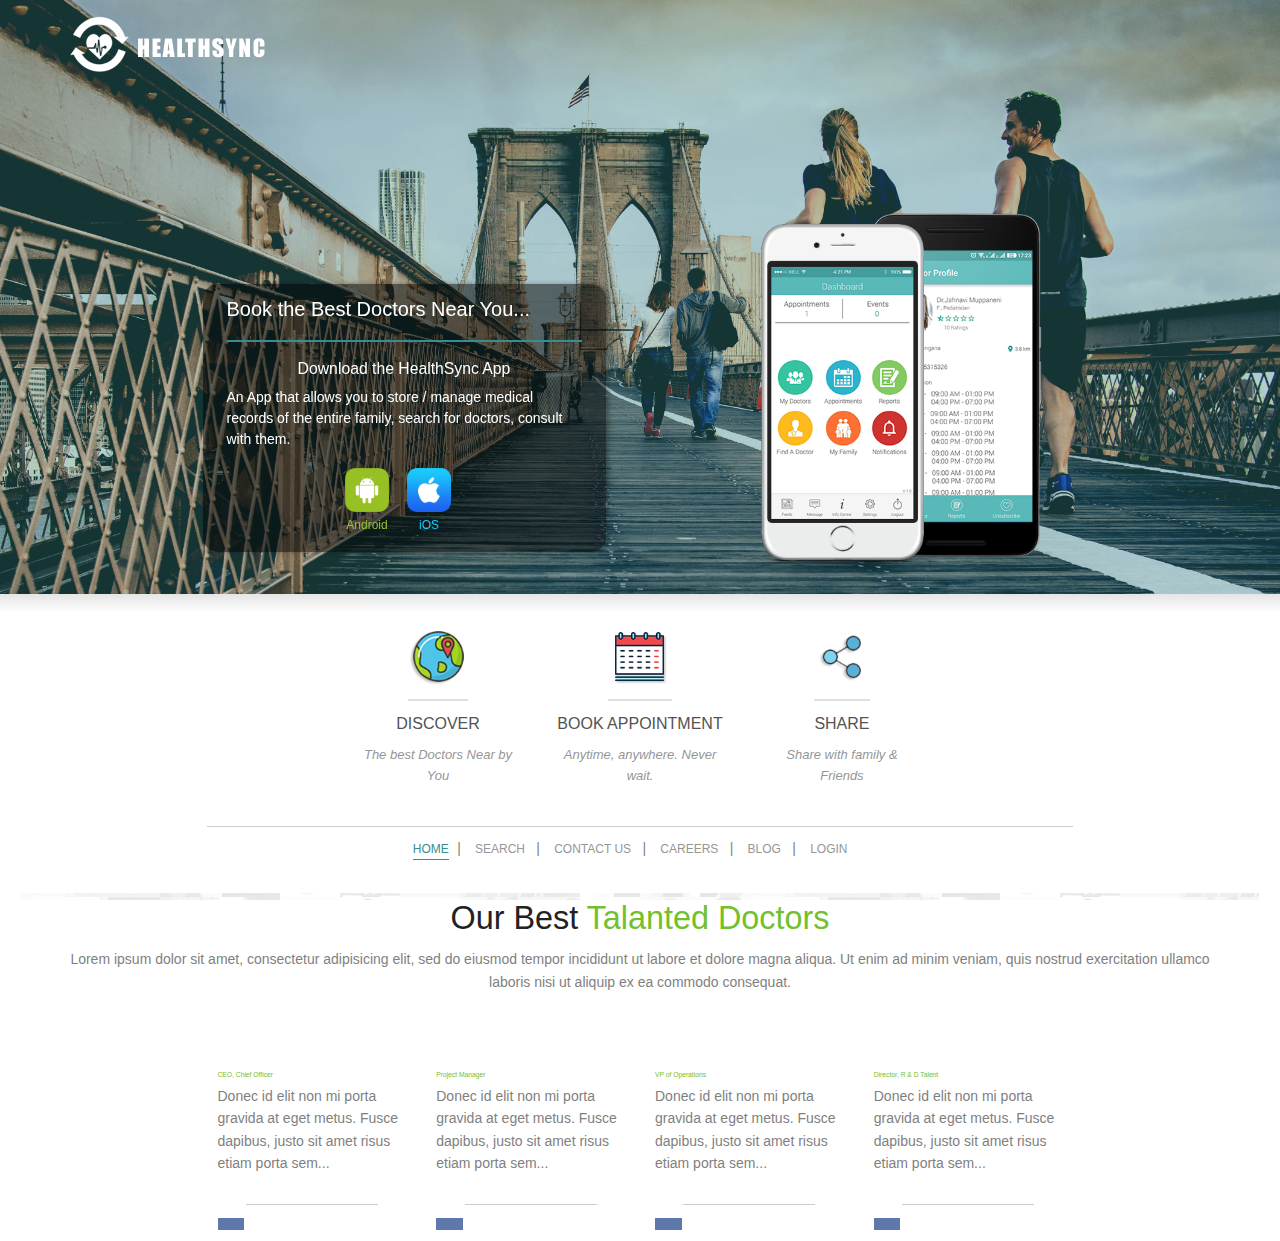
==== index.html @ e398f1b4 "Office" ====
<!DOCTYPE html>
<html lang="en">
  <head>
    <meta charset="utf-8">
    <meta http-equiv="X-UA-Compatible" content="IE=edge">
    <meta name="viewport" content="width=device-width, initial-scale=1">
    <!-- The above 3 meta tags *must* come first in the head; any other head content must come *after* these tags -->
    <title>HealthSync</title>

    <!-- Bootstrap -->
    <link href="css/bootstrap.min.css" rel="stylesheet">
    <link href="css/style.css" rel="stylesheet">
 <link rel="stylesheet" type="text/css" href="fonts/AdobeClean-Regular.ttf">
    <!-- HTML5 shim and Respond.js for IE8 support of HTML5 elements and media queries -->
    <!-- WARNING: Respond.js doesn't work if you view the page via file:// -->
    <!--[if lt IE 9]>
      <script src="https://oss.maxcdn.com/html5shiv/3.7.2/html5shiv.min.js"></script>
      <script src="https://oss.maxcdn.com/respond/1.4.2/respond.min.js"></script>
    <![endif]-->
  </head>
   <body class="home view" data-contacted="0">
    <div class="inner-wrap">
        <div class="row small-12 large-8 center home-header">
          <a href="index.html"><img src="img/log_healtsync.png"></a>
        </div>
<section class="main-section">
 <div id="home-container" class="row">
  <div class="home-banner-outer large-6 medium-6 small-12">
    <div class="home-banner">
      <div class="home-banner-inner">
        <h3>Book the Best Doctors Near You...</h3>
        <hr>
        <h5 align="center">Download the HealthSync App</h5>
        <span class="banner-text">An App that allows you to store / manage medical records of the entire family, search for doctors, consult with them.</span>
      </div>
        
        
      <div class="applink-holder-outer">
          <div class="applink-center">
              <div class="applink-holder applink-holder-left">
          <a href="https://play.google.com/store/apps/details?id=com.myoffice.app.healthsync&hl=en" title="Get the HealthSync Android App">
              <img class="responsive" src="img/android.png" style="width:50px; height:50px;"><span style="color:#95C136;">Android</span>
           </a> 
            </div>
               <div class="applink-holder applink-holder-left">
            <a href="#" title="Get the HealthSync iOS App">
            <img class="responsive" src="img/ios.png" style="width:50px; height:50px;"><span style="color:#1ac7fb;">iOS</span>
           </a>
              </div>
          </div>
          
          
      </div>
    </div>
  </div>
    <div class="ziffi-app-holder large-6 medium-6 hidden-for-small">
        <img src="img/app_screen.png">
          <div>
          <div class="container-gap-home">&nbsp;</div>
          </div>
    </div>   <!--</div>--> 
    </div>
      </section>
     <footer class="home-footer">
        <div class="row large-6 medium-10 small-12 footer-links-outer">
      <div class="footer-links">
        <div class="footer-links-inner">
        <img src="img/discover.png">
        <hr>DISCOVER<br>
        <div class="footer-links-info">The best Doctors Near by You</div>
        </div>
      </div>
      <div class="footer-links">
        <div class="footer-links-inner">
        <img src="img/071.png">
        <hr>BOOK APPOINTMENT<br>
        <div class="footer-links-info">Anytime, anywhere. Never wait.</div>
        </div>
      </div>
      <div class="footer-links">
        <div class="footer-links-inner">
        <img src="img/share.png">
        <hr>SHARE<br>
        <div class="footer-links-info">Share with family & Friends</div>
        </div>
      </div>
    </div>
    <hr>
      <div class="row large-8 medium-8 small-12 quick-links">
      <div class="quick-links-inner">
        <ul class="dotted">
            <li><a class="ql-active" href="index.html" title="Go to the home page of HealthSync">HOME</a></li>
            <li><a class="ql-inactive" href="#" title="Search For Doctors">SEARCH</a></li>
            <li><a class="ql-inactive" href="#" title="Contact">CONTACT US</a></li>
            <li><a class="ql-inactive" href="#" title="Careers">CAREERS</a></li>
            <li><a class="ql-inactive" href="#" title="Read the Healthsync Blog">BLOG</a></li>
            <li><a class="hidden-on-small ql-inactive" href="login/index.html" title="Login to HealthSync">LOGIN</a></li>
        </ul>
      </div>
         </div>
     <br>
    <!--Our Team-->   
    <section class="main-section">
         <div class="parallax-team parallaxBg">
         <div class="container content">
            <div class="title-box-v2">
                <h2>Our Best<span class="color-green"> Talanted Doctors</span> </h2>
                <p>Lorem ipsum dolor sit amet, consectetur adipisicing elit, sed do eiusmod tempor incididunt ut labore et dolore magna aliqua. Ut enim ad minim veniam, quis nostrud exercitation ullamco laboris nisi ut aliquip ex ea commodo consequat.</p>
            </div>

            <div class="row">
                <!-- Team v2 -->
                <div class="col-md-3 col-sm-6">
                    <div class="team-v2">
                        <img class="img-responsive" src="assets/img/team/1.jpg" alt="" />
                        <div class="inner-team">
                            <h3>Jack Anderson</h3>
                            <small class="color-green">CEO, Chief Officer</small>
                            <p>Donec id elit non mi porta gravida at eget metus. Fusce dapibus, justo sit amet risus etiam porta sem...</p>
                            <hr>    
                            <ul class="list-inline team-social">
                                <li>
                                    <a data-placement="top" data-toggle="tooltip" class="fb tooltips" data-original-title="Facebook" href="#">
                                        <i class="fa fa-facebook"></i>
                                    </a>
                                </li>
                                <li>
                                    <a data-placement="top" data-toggle="tooltip" class="tw tooltips" data-original-title="Twitter" href="#">
                                        <i class="fa fa-twitter"></i>
                                    </a>
                                </li>
                                <li>
                                    <a data-placement="top" data-toggle="tooltip" class="gp tooltips" data-original-title="Google plus" href="#">
                                        <i class="fa fa-google-plus"></i>
                                    </a>
                                </li>
                            </ul>
                        </div>
                    </div>
                </div>
                <!-- End Team v2 -->

                <!-- Team v2 -->
                <div class="col-md-3 col-sm-6">
                    <div class="team-v2">
                        <img class="img-responsive" src="assets/img/team/3.jpg" alt="" />
                        <div class="inner-team">
                            <h3>Kate Metus</h3>
                            <small class="color-green">Project Manager</small>
                            <p>Donec id elit non mi porta gravida at eget metus. Fusce dapibus, justo sit amet risus etiam porta sem...</p>
                            <hr>    
                            <ul class="list-inline team-social">
                                <li><a data-placement="top" data-toggle="tooltip" class="fb tooltips" data-original-title="Facebook" href="#"><i class="fa fa-facebook"></i></a></li>
                                <li><a data-placement="top" data-toggle="tooltip" class="tw tooltips" data-original-title="Twitter" href="#"><i class="fa fa-twitter"></i></a></li>
                                <li><a data-placement="top" data-toggle="tooltip" class="gp tooltips" data-original-title="Google plus" href="#"><i class="fa fa-google-plus"></i></a></li>
                            </ul>
                        </div>
                    </div>
                </div>
                <!-- End Team v2 -->

                <!-- Team v2 -->
                <div class="col-md-3 col-sm-6">
                    <div class="team-v2">
                        <img class="img-responsive" src="assets/img/team/2.jpg" alt="" />
                        <div class="inner-team">
                            <h3>Porta Gravida</h3>
                            <small class="color-green">VP of Operations</small>
                            <p>Donec id elit non mi porta gravida at eget metus. Fusce dapibus, justo sit amet risus etiam porta sem...</p>
                            <hr>    
                            <ul class="list-inline team-social">
                                <li>
                                    <a data-placement="top" data-toggle="tooltip" class="fb tooltips" data-original-title="Facebook" href="#">
                                        <i class="fa fa-facebook"></i>
                                    </a>
                                </li>
                                <li>
                                    <a data-placement="top" data-toggle="tooltip" class="tw tooltips" data-original-title="Twitter" href="#">
                                        <i class="fa fa-twitter"></i>
                                    </a>
                                </li>
                                <li>
                                    <a data-placement="top" data-toggle="tooltip" class="gp tooltips" data-original-title="Google plus" href="#">
                                        <i class="fa fa-google-plus"></i>
                                    </a>
                                </li>
                            </ul>
                        </div>
                    </div>
                </div>
                <!-- End Team v2 -->

                <!-- Team v2 -->
                <div class="col-md-3 col-sm-6">
                    <div class="team-v2">
                        <img class="img-responsive" src="assets/img/team/4.jpg" alt="" />
                        <div class="inner-team">
                            <h3>Donec Elisson</h3>
                            <small class="color-green">Director, R &amp; D Talent</small>
                            <p>Donec id elit non mi porta gravida at eget metus. Fusce dapibus, justo sit amet risus etiam porta sem...</p>
                            <hr>    
                            <ul class="list-inline team-social">
                                <li>
                                    <a data-placement="top" data-toggle="tooltip" class="fb tooltips" data-original-title="Facebook" href="#">
                                        <i class="fa fa-facebook"></i></a>
                                </li>
                                <li>
                                    <a data-placement="top" data-toggle="tooltip" class="tw tooltips" data-original-title="Twitter" href="#">
                                        <i class="fa fa-twitter"></i>
                                    </a>
                                </li>
                                <li>
                                    <a data-placement="top" data-toggle="tooltip" class="gp tooltips" data-original-title="Google plus" href="#">
                                        <i class="fa fa-google-plus"></i>
                                    </a>
                                </li>
                            </ul>
                        </div>
                    </div>
                </div>
                <!-- End Team v2 -->
            </div>
        </div>
    </div> 
         </section>    

        
      </footer>

    <!-- jQuery (necessary for Bootstrap's JavaScript plugins) -->
    <script src="https://ajax.googleapis.com/ajax/libs/jquery/1.11.3/jquery.min.js"></script>
    <!-- Include all compiled plugins (below), or include individual files as needed -->
    <script src="js/bootstrap.min.js"></script>
  </body>
</html>
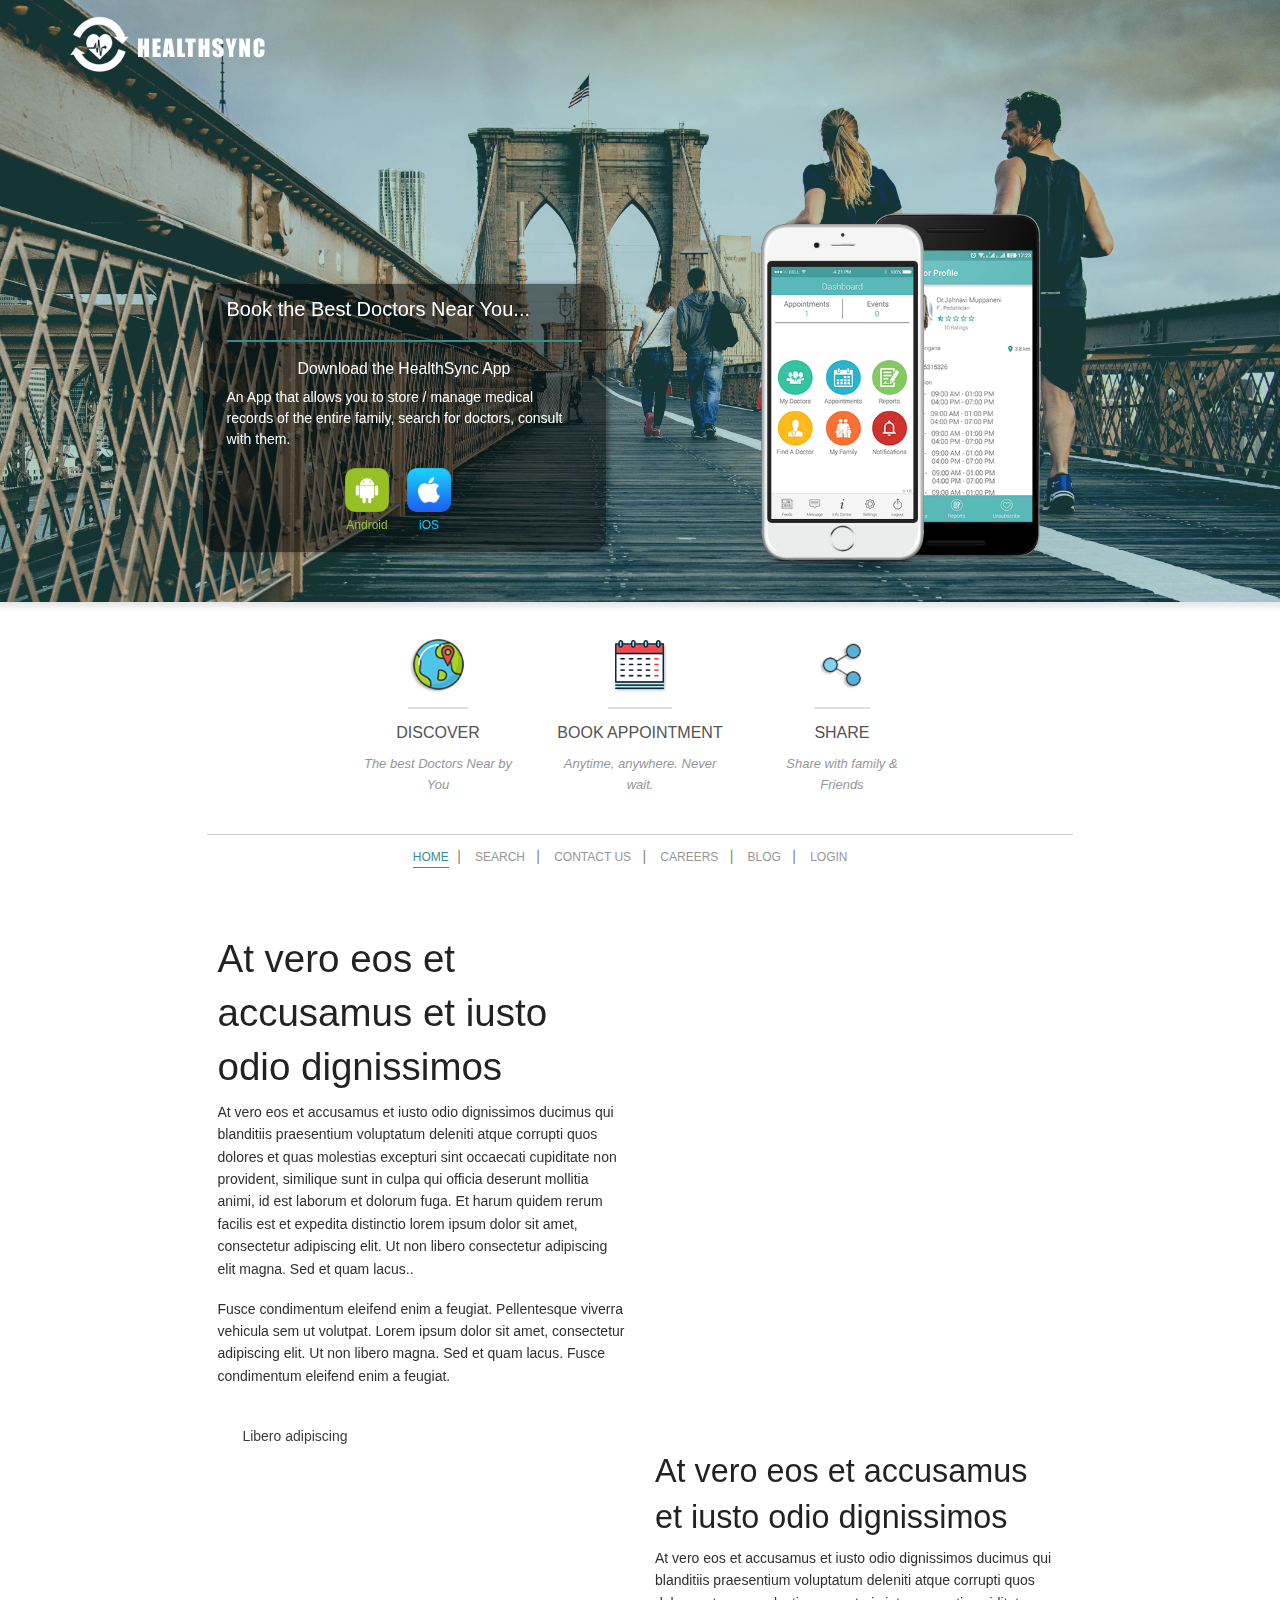
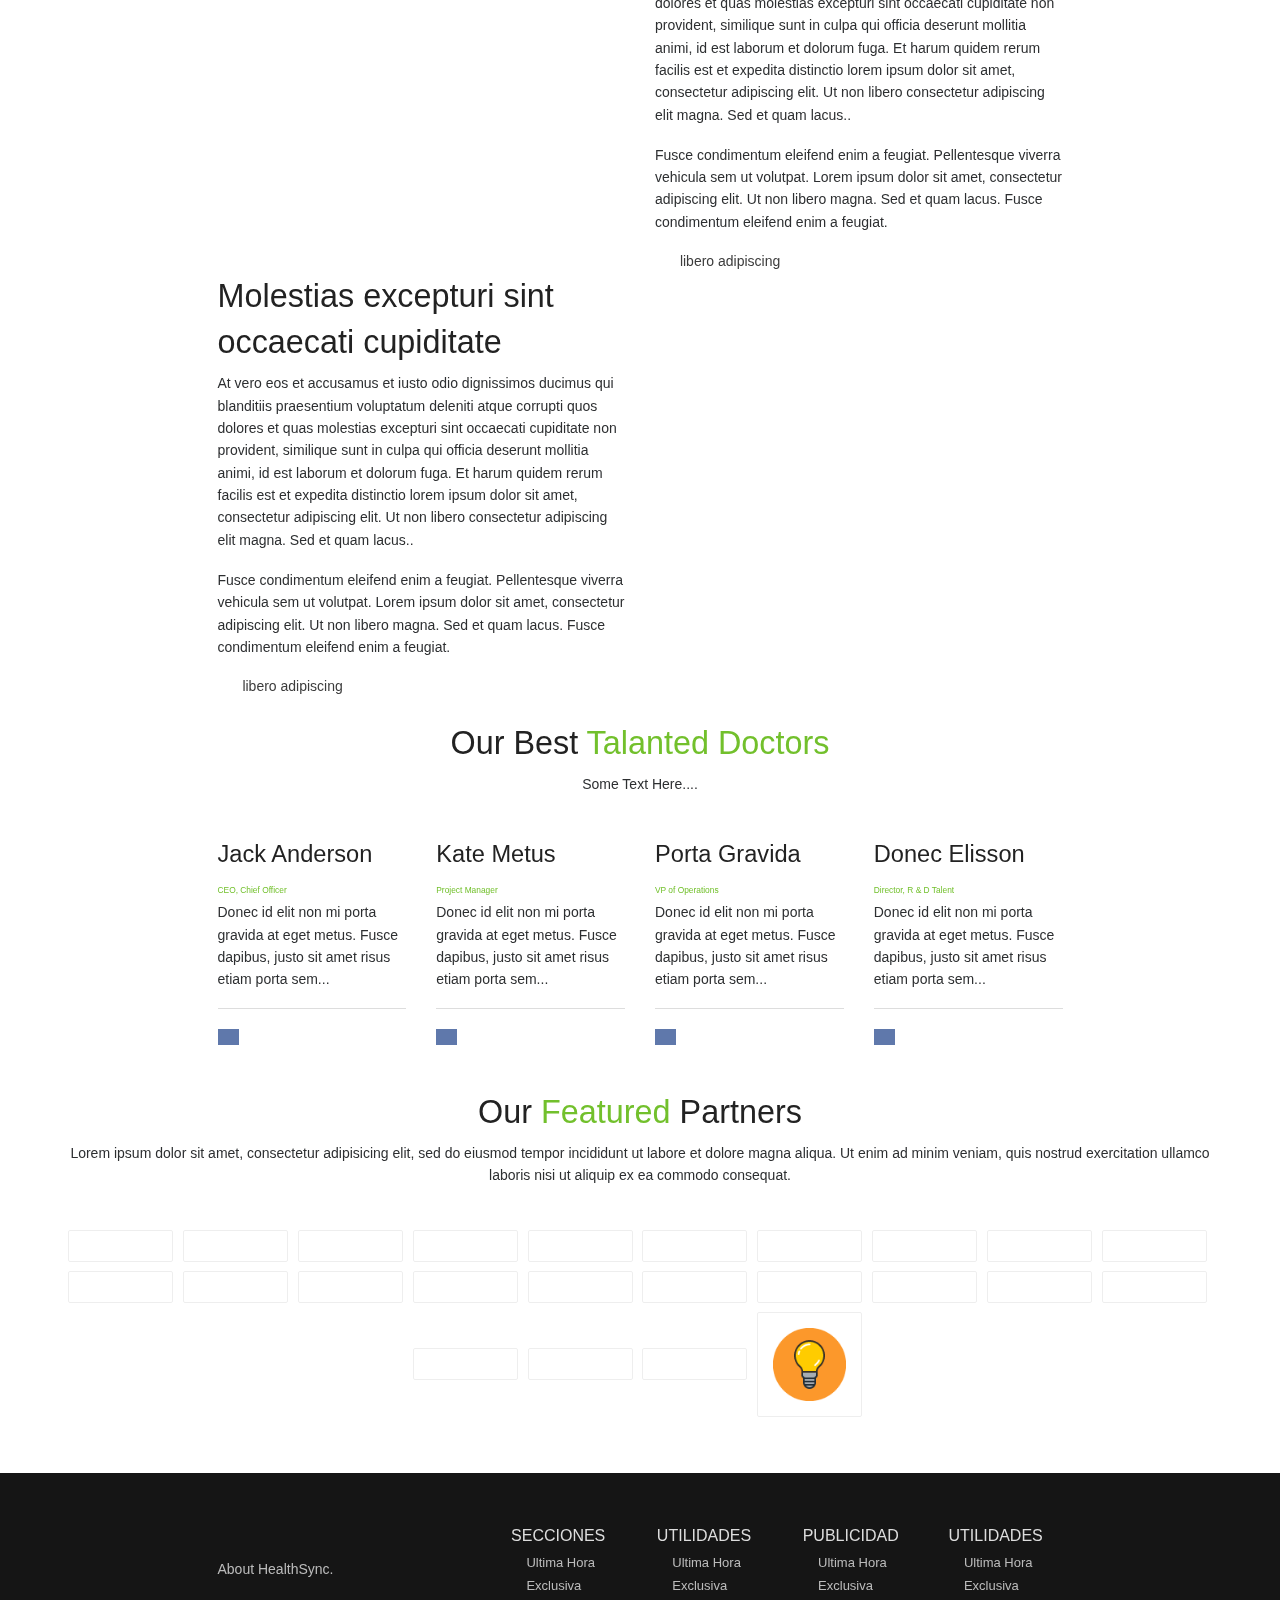
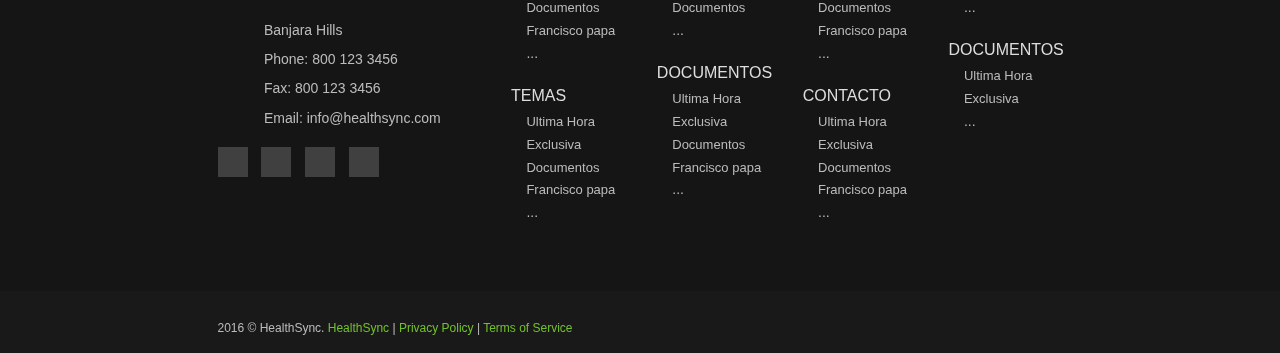
==== commit 40e26744: "Home Page" ====
--- a/index.html
+++ b/index.html
@@ -10,7 +10,9 @@
     <!-- Bootstrap -->
     <link href="css/bootstrap.min.css" rel="stylesheet">
     <link href="css/style.css" rel="stylesheet">
- <link rel="stylesheet" type="text/css" href="fonts/AdobeClean-Regular.ttf">
+    <link rel="stylesheet" href="css/img-hover.css">
+    <link rel="stylesheet" href="css/footer.css">
+      
     <!-- HTML5 shim and Respond.js for IE8 support of HTML5 elements and media queries -->
     <!-- WARNING: Respond.js doesn't work if you view the page via file:// -->
     <!--[if lt IE 9]>
@@ -18,8 +20,9 @@
       <script src="https://oss.maxcdn.com/respond/1.4.2/respond.min.js"></script>
     <![endif]-->
   </head>
-   <body class="home view" data-contacted="0">
+   <body>
     <div class="inner-wrap">
+    <div class="home view" data-contacted="0">
         <div class="row small-12 large-8 center home-header">
           <a href="index.html"><img src="img/log_healtsync.png"></a>
         </div>
@@ -60,7 +63,8 @@
           </div>
     </div>   <!--</div>--> 
     </div>
-      </section>
+    </section>
+       </div> 
      <footer class="home-footer">
         <div class="row large-6 medium-10 small-12 footer-links-outer">
       <div class="footer-links">
@@ -98,14 +102,65 @@
         </ul>
       </div>
          </div>
-     <br>
+     <br><br>
+    </footer>   
+    <div class="one-page">
+        <div class="one-page-inner one-default">
+            <div class="container content">
+                <div class="row">
+                    <div class="col-md-6">
+                        <h1>At vero eos et accusamus et iusto odio dignissimos</h1>                        
+                        <p>At vero eos et accusamus et iusto odio dignissimos ducimus qui blanditiis praesentium voluptatum deleniti atque corrupti quos dolores et quas molestias excepturi sint occaecati cupiditate non provident, similique sunt in culpa qui officia deserunt mollitia animi, id est laborum et dolorum fuga. Et harum quidem rerum facilis est et expedita distinctio lorem ipsum dolor sit amet, consectetur adipiscing elit. Ut non libero consectetur adipiscing elit magna. Sed et quam lacus..</p>
+                        <p>Fusce condimentum eleifend enim a feugiat. Pellentesque viverra vehicula sem ut volutpat. Lorem ipsum dolor sit amet, consectetur adipiscing elit. Ut non libero magna. Sed et quam lacus. Fusce condimentum eleifend enim a feugiat.</p><br>
+                        <a class="btn-u btn-u-green one-page-btn"><i class="fa fa-bolt"></i> Libero adipiscing</a>
+                    </div>
+                    <div class="col-md-6">
+                        <img src="assets/img/main/23.jpg" class="img-responsive margin-bottom-10" alt="">
+                    </div>
+                </div>
+            </div>
+        </div>
+
+        <div class="one-page-inner one-blue">
+            <div class="container content">
+                <div class="row">
+                    <div class="col-md-6">
+                        <img src="assets/img/masonry/blog2.jpg" class="margin-bottom-10 img-responsive" alt="">
+                    </div>
+                    <div class="col-md-6">
+                        <h2>At vero eos et accusamus et iusto odio dignissimos</h2>
+                        <p>At vero eos et accusamus et iusto odio dignissimos ducimus qui blanditiis praesentium voluptatum deleniti atque corrupti quos dolores et quas molestias excepturi sint occaecati cupiditate non provident, similique sunt in culpa qui officia deserunt mollitia animi, id est laborum et dolorum fuga. Et harum quidem rerum facilis est et expedita distinctio lorem ipsum dolor sit amet, consectetur adipiscing elit. Ut non libero consectetur adipiscing elit magna. Sed et quam lacus..</p>
+                        <p>Fusce condimentum eleifend enim a feugiat. Pellentesque viverra vehicula sem ut volutpat. Lorem ipsum dolor sit amet, consectetur adipiscing elit. Ut non libero magna. Sed et quam lacus. Fusce condimentum eleifend enim a feugiat.</p>
+                        <a class="btn-u btn-u-red one-page-btn"><i class="fa fa-bell"></i> libero adipiscing</a>
+                    </div>
+                </div>
+            </div>
+        </div>
+
+        <div class="one-page-inner one-default">
+            <div class="container content">
+                <div class="row margin-bottom-60">
+                    <div class="col-md-6">
+                        <h2>Molestias excepturi sint occaecati cupiditate</h2>
+                        <p>At vero eos et accusamus et iusto odio dignissimos ducimus qui blanditiis praesentium voluptatum deleniti atque corrupti quos dolores et quas molestias excepturi sint occaecati cupiditate non provident, similique sunt in culpa qui officia deserunt mollitia animi, id est laborum et dolorum fuga. Et harum quidem rerum facilis est et expedita distinctio lorem ipsum dolor sit amet, consectetur adipiscing elit. Ut non libero consectetur adipiscing elit magna. Sed et quam lacus..</p>
+                        <p>Fusce condimentum eleifend enim a feugiat. Pellentesque viverra vehicula sem ut volutpat. Lorem ipsum dolor sit amet, consectetur adipiscing elit. Ut non libero magna. Sed et quam lacus. Fusce condimentum eleifend enim a feugiat.</p>
+                        <a class="btn-u btn-u-blue one-page-btn"><i class="fa fa-bullhorn"></i> libero adipiscing</a>
+                    </div>
+                    <div class="col-md-6">
+                        <img src="assets/img/masonry/blog5.jpg" class="img-responsive" alt="">
+                    </div>
+                </div>
+            </div>
+        </div>          
+    </div><!--/one-page-->     
+         
     <!--Our Team-->   
     <section class="main-section">
          <div class="parallax-team parallaxBg">
          <div class="container content">
-            <div class="title-box-v2">
+            <div class="title-box-v2"><br>
                 <h2>Our Best<span class="color-green"> Talanted Doctors</span> </h2>
-                <p>Lorem ipsum dolor sit amet, consectetur adipisicing elit, sed do eiusmod tempor incididunt ut labore et dolore magna aliqua. Ut enim ad minim veniam, quis nostrud exercitation ullamco laboris nisi ut aliquip ex ea commodo consequat.</p>
+                <p>Some Text Here....</p>
             </div>
 
             <div class="row">
@@ -223,14 +278,366 @@
         </div>
     </div> 
          </section>    
-
-        
-      </footer>
-
+    <br>
+    <div class="container content job-partners">
+        <div class="title-box-v2">
+            <h2>Our <span class="color-green">Featured</span> Partners</h2>
+            <p>Lorem ipsum dolor sit amet, consectetur adipisicing elit, sed do eiusmod tempor incididunt ut labore et dolore magna aliqua. Ut enim ad minim veniam, quis nostrud exercitation ullamco laboris nisi ut aliquip ex ea commodo consequat.</p>
+        </div>
+
+        <ul class="list-inline our-clients" id="effect-2">
+            <li>
+                <figure>
+                    <img src="assets/img/clients2/ea-canada.png" alt="">
+                    <div class="img-hover">
+                        <h4>Ea Canada</h4>
+                    </div>
+                </figure>
+            </li>    
+            <li>
+                <figure>
+                    <img src="assets/img/clients2/inspiring.png" alt="">
+                    <div class="img-hover">
+                        <h4>Inspiring</h4>  
+                    </div>
+                </figure>
+            </li>    
+            <li>
+                <figure>
+                    <img src="assets/img/clients2/ucweb.png" alt="">  
+                    <div class="img-hover">
+                        <h4>UcWeb</h4>  
+                    </div>
+                </figure>
+            </li>    
+            <li>
+                <figure>
+                    <img src="assets/img/clients2/clarks.png" alt="">  
+                    <div class="img-hover">
+                        <h4>Clarks</h4>
+                    </div>
+                </figure>
+            </li>    
+            <li>
+                <figure>
+                    <img src="assets/img/clients2/corepreserves.png" alt="">  
+                    <div class="img-hover">
+                        <h4>Core Preserves</h4>
+                    </div>
+                </figure>
+            </li>    
+            <li>
+                <figure>
+                    <img src="assets/img/clients2/finals.png" alt="">  
+                    <div class="img-hover">
+                        <h4>USL Champions</h4>
+                    </div>
+                </figure>
+            </li>    
+            <li>
+                <figure>
+                    <img src="assets/img/clients2/getaround.png" alt="">  
+                    <div class="img-hover">
+                        <h4>GetAround</h4>
+                    </div>
+                </figure>
+            </li>
+            <li>
+                <figure>
+                    <img src="assets/img/clients2/baderbrau.png" alt="">  
+                    <div class="img-hover">
+                        <h4>Baderbrau</h4>
+                    </div>
+                </figure>
+            </li>      
+            <li>
+                <figure>
+                    <img src="assets/img/clients2/emirates.png" alt="">  
+                    <div class="img-hover">
+                        <h4>Emirates</h4>
+                    </div>
+                </figure>
+            </li>    
+            <li>
+                <figure>
+                    <img src="assets/img/clients2/fddw.png" alt="">  
+                    <div class="img-hover">
+                        <h4>Field Days</h4>
+                    </div>
+                </figure>
+            </li>    
+            <li>
+                <figure>
+                    <img src="assets/img/clients2/district-karaoke.png" alt="">  
+                    <div class="img-hover">
+                        <h4>District Karaoke</h4>
+                    </div>
+                </figure>
+            </li>        
+            <li>
+                <figure>
+                    <img src="assets/img/clients2/marianos.png" alt="">  
+                    <div class="img-hover">
+                        <h4>Mariano's</h4>
+                    </div>
+                </figure>
+            </li>    
+            <li>
+                <figure>
+                    <img src="assets/img/clients2/grifting-tree.png" alt="">  
+                    <div class="img-hover">
+                        <h4>The Grifting Tree</h4>
+                    </div>
+                </figure>
+            </li>    
+            <li>
+                <figure>
+                    <img src="assets/img/clients2/jaguar.png" alt="">  
+                    <div class="img-hover">
+                        <h4>Jaguar</h4>
+                    </div>
+                </figure>
+            </li>    
+            <li>
+                <figure>
+                    <img src="assets/img/clients2/hermes.png" alt="">  
+                    <div class="img-hover">
+                        <h4>Hermes</h4>
+                    </div>
+                </figure>
+            </li>    
+            <li>
+                <figure>
+                    <img src="assets/img/clients2/starbucks.png" alt="">  
+                    <div class="img-hover">
+                        <h4>Starbucks</h4>
+                    </div>
+                </figure>
+            </li>    
+            <li>
+                <figure>
+                    <img src="assets/img/clients2/national-geographic.png" alt="">  
+                    <div class="img-hover">
+                        <h4>National Geographic</h4>
+                    </div>
+                </figure>
+            </li>    
+            <li>
+                <figure>
+                    <img src="assets/img/clients2/much-more.png" alt="">  
+                    <div class="img-hover">
+                        <h4>Much More</h4>
+                    </div>
+                </figure>
+            </li>    
+            <li>
+                <figure>
+                    <img src="assets/img/clients2/hotiron.png" alt="">  
+                    <div class="img-hover">
+                        <h4>Hotiron</h4>
+                    </div>
+                </figure>
+            </li>    
+            <li>
+                <figure>
+                    <img src="assets/img/clients2/fred-perry.png" alt="">  
+                    <div class="img-hover">
+                        <h4>Fred Perry</h4>
+                    </div>
+                </figure>
+            </li>    
+            <li>
+                <figure>
+                    <img src="assets/img/clients2/bellfield.png" alt="">  
+                    <div class="img-hover">
+                        <h4>Bellfield</h4>
+                    </div>
+                </figure>
+            </li>    
+            <li>
+                <figure>
+                    <img src="assets/img/clients2/getapp.png" alt="">  
+                    <div class="img-hover">
+                        <h4>GetApp</h4>
+                    </div>
+                </figure>
+            </li>    
+            <li>
+                <figure>
+                    <img src="assets/img/clients2/austrian-airlines.png" alt="">  
+                    <div class="img-hover">
+                        <h4>Austrian Airlines</h4>
+                    </div>
+                </figure>
+            </li>          
+            <li>
+                <figure>
+                    <img src="img/021.png" alt="">  
+                    <div class="img-hover">
+                        <h4>General Electronic</h4>
+                    </div>
+                </figure>
+            </li>    
+        </ul>
+    </div><!--/container--> 
+         
+ 
+        <!-- Footer -->
+        <div class="footer-v4">
+            <div class="footer">
+                <div class="container">
+                    <div class="row">
+                        <!-- About -->
+                        <div class="col-md-4 md-margin-bottom-40">
+                            <a href="index.html"><img class="footer-logo" src="assets/img/logo-2.png" alt=""></a>
+                            <p>About HealthSync.</p>
+                            <br>
+                            <ul class="list-unstyled address-list margin-bottom-20">
+                                <li><i class="fa fa-angle-right"></i>Banjara Hills</li>
+                                <li><i class="fa fa-angle-right"></i>Phone: 800 123 3456</li>
+                                <li><i class="fa fa-angle-right"></i>Fax: 800 123 3456</li>
+                                <li><i class="fa fa-angle-right"></i>Email: info@healthsync.com</li>
+                            </ul>
+
+                            <ul class="list-inline shop-social">
+                                <li><a href="#"><i class="fb rounded-1x fa fa-facebook"></i></a></li>
+                                <li><a href="#"><i class="tw rounded-1x fa fa-twitter"></i></a></li>
+                                <li><a href="#"><i class="gp rounded-1x fa fa-google-plus"></i></a></li>
+                                <li><a href="#"><i class="yt rounded-1x fa fa-youtube"></i></a></li>
+                            </ul>
+                        </div>
+                        <!-- End About -->                    
+
+                        <!-- Simple List -->
+                        <div class="col-md-2 col-sm-3">
+                            <div class="row">
+                                <div class="col-sm-12 col-xs-6">
+                                    <h2 class="thumb-headline">Secciones</h2>
+                                    <ul class="list-unstyled simple-list margin-bottom-20">
+                                        <li><a href="#">Ultima Hora</a></li>
+                                        <li><a href="#">Exclusiva</a></li>
+                                        <li><a href="#">Documentos </a></li>
+                                        <li><a href="#">Francisco papa</a></li>
+                                        <li>...</li>
+                                    </ul>
+                                </div>    
+
+                                <div class="col-sm-12 col-xs-6">
+                                    <h2 class="thumb-headline">Temas</h2>
+                                    <ul class="list-unstyled simple-list">
+                                        <li><a href="#">Ultima Hora</a></li>
+                                        <li><a href="#">Exclusiva</a></li>
+                                        <li><a href="#">Documentos </a></li>
+                                        <li><a href="#">Francisco papa</a></li>
+                                        <li>...</li>
+                                    </ul>
+                                </div>
+                            </div>
+                        </div>    
+
+                        <div class="col-md-2 col-sm-3">
+                            <div class="row">
+                                <div class="col-sm-12 col-xs-6">
+                                    <h2 class="thumb-headline">Utilidades</h2>
+                                    <ul class="list-unstyled simple-list margin-bottom-20">
+                                        <li><a href="#">Ultima Hora</a></li>
+                                        <li><a href="#">Exclusiva</a></li>
+                                        <li><a href="#">Documentos </a></li>
+                                        <li>...</li>
+                                    </ul>
+                                </div>    
+
+                                <div class="col-sm-12 col-xs-6">
+                                    <h2 class="thumb-headline">Documentos</h2>
+                                    <ul class="list-unstyled simple-list">
+                                        <li><a href="#">Ultima Hora</a></li>
+                                        <li><a href="#">Exclusiva</a></li>
+                                        <li><a href="#">Documentos </a></li>
+                                        <li><a href="#">Francisco papa</a></li>
+                                        <li>...</li>
+                                    </ul>
+                                </div>
+                            </div>        
+                        </div>
+
+                        <div class="col-md-2 col-sm-3">
+                            <div class="row">
+                                <div class="col-sm-12 col-xs-6">
+                                    <h2 class="thumb-headline">Publicidad</h2>
+                                    <ul class="list-unstyled simple-list margin-bottom-20">
+                                        <li><a href="#">Ultima Hora</a></li>
+                                        <li><a href="#">Exclusiva</a></li>
+                                        <li><a href="#">Documentos </a></li>
+                                        <li><a href="#">Francisco papa</a></li>
+                                        <li>...</li>
+                                    </ul>
+                                </div>    
+
+                                <div class="col-sm-12 col-xs-6">
+                                    <h2 class="thumb-headline">Contacto</h2>
+                                    <ul class="list-unstyled simple-list">
+                                        <li><a href="#">Ultima Hora</a></li>
+                                        <li><a href="#">Exclusiva</a></li>
+                                        <li><a href="#">Documentos </a></li>
+                                        <li><a href="#">Francisco papa</a></li>
+                                        <li>...</li>
+                                    </ul>
+                                </div>
+                            </div>        
+                        </div>
+
+                        <div class="col-md-2 col-sm-3">
+                            <div class="row">
+                                <div class="col-sm-12 col-xs-6">
+                                    <h2 class="thumb-headline">Utilidades</h2>
+                                    <ul class="list-unstyled simple-list margin-bottom-20">
+                                        <li><a href="#">Ultima Hora</a></li>
+                                        <li><a href="#">Exclusiva</a></li>
+                                        <li>...</li>
+                                    </ul>
+                                </div>
+                                    
+                                <div class="col-sm-12 col-xs-6">
+                                    <h2 class="thumb-headline">Documentos</h2>
+                                    <ul class="list-unstyled simple-list">
+                                        <li><a href="#">Ultima Hora</a></li>
+                                        <li><a href="#">Exclusiva</a></li>
+                                        <li>...</li>
+                                    </ul>
+                                </div>
+                            </div>        
+                        </div>
+                        <!-- End Simple List -->
+                    </div>
+                </div><!--/end continer-->
+            </div><!--/footer-->
+
+            <div class="copyright">
+                <div class="container">
+                    <div class="row">
+                        <div class="col-md-6">                     
+                            <p>
+                                2016 &copy; HealthSync. 
+                                <a target="_blank" href="https://www.healthsync.com">HealthSync</a> | <a href="#">Privacy Policy</a> | <a href="#">Terms of Service</a>
+                            </p>
+                        </div>
+                    </div>
+                </div> 
+            </div><!--/copyright--> 
+        </div>
+       </div>
+        <!-- End Footer v4 -->  
     <!-- jQuery (necessary for Bootstrap's JavaScript plugins) -->
     <script src="https://ajax.googleapis.com/ajax/libs/jquery/1.11.3/jquery.min.js"></script>
     <!-- Include all compiled plugins (below), or include individual files as needed -->
     <script src="js/bootstrap.min.js"></script>
+    <script type="text/javascript" src="js/plugins/jquery/jquery.min.js"></script>
+    <script type="text/javascript" src="js/plugins/jquery/jquery-migrate.min.js"></script>
+    <script type="text/javascript" src="js/plugins/bootstrap/js/bootstrap.min.js"></script> 
+    <script type="text/javascript" src="js/plugins/back-to-top.js"></script>
+    <script type="text/javascript" src="js/plugins/jquery.parallax.js"></script>
+    <script type="text/javascript" src="js/plugins/image-hover/js/modernizr.js"></script>
+    <script type="text/javascript" src="js/plugins/image-hover/js/touch.js"></script>  
   </body>
 </html>
 
--- a/css/style.css
+++ b/css/style.css
@@ -7044,7 +7044,7 @@
 }
 
 p {
-    font-family: inherit;
+    font-family: "Helvetica Neue",Helvetica,Arial,sans-serif;
     font-weight: normal;
     font-size: 1rem;
     line-height: 1.6;
@@ -16350,7 +16350,7 @@
     background: #388d8e;;
 }
 
-body.home {
+.home {
     background: url("../img/bg.jpg") no-repeat fixed 0px -38px;
     -webkit-background-size: cover;
     -moz-background-size: cover;
@@ -16652,7 +16652,7 @@
 
 #home-container,
 #category-home {
-    margin-bottom: 5rem;
+    margin-bottom: 0rem;
 }
 
 .container-gap {
@@ -18421,7 +18421,7 @@
         float: right;
         top: 1.2rem;
     }
-    body.home {
+    .home {
         background: url(../img/bg.jpg) no-repeat scroll center center;
     }
     body.doctors.landing {
@@ -18734,10 +18734,10 @@
     .footer-links {
         font-size: 18px !important;
     }
-    body.home {
+    .home {
         background: url(../img/bg.jpg) no-repeat scroll;
     }
-    body.doctors.landing {
+    /*body.doctors.landing {
         background: url(https://www.ziffi.com/suggestadoc/images/ziffi/ziffi-doctors-1080x1080-dark.jpg) no-repeat scroll;
     }
     body.salons-spas.landing {
@@ -18745,7 +18745,7 @@
     }
     body.diagnostic-centers.landing {
         background: url(https://www.ziffi.com/suggestadoc/images/ziffi/ziffi-diagnostic-tests-1080x720-dark.jpg) no-repeat scroll;
-    }
+    }*/
     .interstitial-popup-outer {
         display: block;
         position: fixed;
@@ -19020,4 +19020,91 @@
 .container {
     width: 1170px;
     
+
+    /* Clients */
+------------------------
+    
+    /*Job
+------------------------------------*/
+.job-img {
+	overflow: hidden;
+	position: relative;
+	min-height: 300px;
+	background: url(../../img/job/1.jpg) 70% 40% no-repeat;
+}
+
+.job-img .job-banner {
+	padding: 20px;
+	max-width: 450px;
+	margin: 60px auto 100px;	
+	background: rgba(255,255,255,0.8);
+}
+
+.job-img .job-banner h2 {
+	font-size: 20px;
+	line-height: 27px;
+	text-align: center;
+	text-transform: uppercase;
+}
+
+@media (max-width: 768px) {
+	.job-img .job-banner {
+		padding: 10px;
+		margin: 30px auto 100px;	
+	}
+}
+
+.job-img .job-img-inputs {
+	left: 0;
+	right: 0;
+	bottom: -7px;
+	padding: 20px 0;
+	position: absolute;
+	background: rgba(0,0,0,0.9);
+}
+
+/*Job-Content
+------------------------------------*/
+.job-content .categories li {
+	padding: 6px 0;
+	border-bottom: 1px dotted #eee;
+}
+
+.job-content .hex {
+	color: #999
+}
+
+/*High-Rated
+------------------------------------*/
+.high-rated .carousel-indicators {
+	top: 10px;
+	left: 65%;
+	text-align: right;
+}
+
+.high-rated .carousel-indicators .active {
+	background: #555;
+}
+
+.high-rated .carousel-indicators li {
+	border-color: #555;
+}
+
+.high-rated .carousel-inner > .item {
+	margin: 0;
+}
+
+.high-rated .star-vote {
+	float: right;
+	margin-top: 8px;
+}
+
+.high-rated .star-vote ul {
+	margin-bottom: 0;
+}
+
+.high-rated .star-vote li {
+	padding: 0;
+}
+    
     --- a/css/img-hover.css
+++ b/css/img-hover.css
@@ -0,0 +1,108 @@
+.job-partners {
+    padding-bottom: 50px;
+}
+
+/*Our-clients*/
+.our-clients {
+    margin-bottom: 0;
+    text-align: center;
+}
+
+.our-clients li {
+    padding: 0;
+    width: 105px;
+    margin: 3px;
+    margin-bottom: 6px;
+    /* background: #f7f7f7; */
+    border: 1px solid #eee;
+    border-radius: 2px !important;
+}
+
+.our-clients img {
+    padding: 15px;
+    width: 142px;
+    height: auto;
+    vertical-align: middle;
+}
+
+/*Image-hover*/
+figure {
+    margin: 0;
+    position: relative;
+}
+figure img {
+    z-index: 10;
+    height: auto;
+    max-width: 100%;
+    text-align: center;
+    position: relative;
+    display: inline-block;
+}
+figure .img-hover {
+    z-index: 5;
+    display: block;
+    position: absolute;
+}
+figure h4 {
+    color: #fff;
+    font-size: 14px;
+    font-weight: 600 !important;
+}
+
+#effect-2 figure .img-hover {
+    top: 0;
+    left: 0;
+    width: 100%;
+    height: 100%;
+    padding: 0 10px;
+    line-height: 8.5em;
+    text-align: center;
+    background-color: #72c02c;
+    -webkit-backface-visibility: hidden;
+    -moz-backface-visibility: hidden;
+    -ms-backface-visibility: hidden;
+    backface-visibility: hidden;
+    -webkit-transform: rotateY(-180deg);
+    -moz-transform: rotateY(-180deg);
+    -ms-transform: rotateY(-180deg);
+    -o-transform: rotateY(-180deg);
+    transform: rotateY(-180deg);
+    -webkit-transition: all 0.5s;
+    -moz-transition: all 0.5s;
+    -ms-transition: all 0.5s;
+    -o-transition: all 0.5s;
+    transition: all 0.5s;
+}
+#effect-2 figure .img-hover h4 {
+  font-weight: 200;
+  line-height: 24px;
+  display: inline-block;
+  vertical-align: middle;
+}
+#effect-2 figure img {
+    -webkit-backface-visibility: hidden;
+    -moz-backface-visibility: hidden;
+    -ms-backface-visibility: hidden;
+    backface-visibility: hidden;
+    -webkit-transition: all 0.5s;
+    -moz-transition: all 0.5s;
+    -ms-transition: all 0.5s;
+    -o-transition: all 0.5s;
+    transition: all 0.5s;
+}
+.no-touch #effect-2 figure:hover img,
+#effect-2 figure.hover img {
+    -webkit-transform: rotateY(180deg);
+    -moz-transform: rotateY(180deg);
+    -ms-transform: rotateY(180deg);
+    -o-transform: rotateY(180deg);
+    transform: rotateY(180deg);
+}
+.no-touch #effect-2 figure:hover .img-hover,
+#effect-2 figure.hover .img-hover {
+    -webkit-transform: rotateY(0);
+    -moz-transform: rotateY(0);
+    -ms-transform: rotateY(0);
+    -o-transform: rotateY(0);
+    transform: rotateY(0);
+}--- a/css/footer.css
+++ b/css/footer.css
@@ -0,0 +1,99 @@
+/*Footer-v4
+------------------------------------*/
+/*Footer*/
+.footer-v4 .footer {
+	padding: 50px 0;
+	background: #151515;
+}
+
+.footer-v4 .footer p {
+	color: #bbb;
+	font-size: 14px;
+}
+
+.footer-v4 img.footer-logo {
+	margin: 15px 0 20px;
+}
+
+.footer-v4 .address-list li {
+	color: #bbb;
+	margin-bottom: 7px;
+}
+
+.footer-v4 .address-list li i {
+	margin-right: 10px;
+	vertical-align: middle;
+}
+
+.footer-v4 .shop-social li i {
+	color: #bbb;
+	width: 30px;
+	height: 30px;
+	padding: 8px;
+	font-size: 16px;
+	text-align: center;
+	background: #414040;
+}
+
+.footer-v4 .shop-social li i:hover {
+	background: #353535;
+}
+
+.footer-v4 h2.thumb-headline {
+	color: #ddd;
+	font-size: 16px;
+	margin-bottom: 3px;
+	text-transform: uppercase;
+}
+
+.footer-v4 .simple-list li {
+	color: #bbb;
+    font-family: "Helvetica Neue",Helvetica,Arial,sans-serif;
+}
+
+.footer-v4 .simple-list a {
+	color: #bbb !important;
+	font-size: 13px;
+	font-weight: 200;
+}
+
+/*Copyright*/
+.footer-v4 .copyright {
+	padding: 15px 0;
+	border-top: none;
+	background: #191919;
+}
+
+.footer-v4 .copyright p {
+	color: #bbb;
+	font-size: 12px;
+	margin-top: 13px;
+	margin-bottom: 0;
+}
+
+.footer-v4 .copyright a {
+	color: #72c02c;
+}
+
+.footer-v4 .sponsors-icons {
+	margin-bottom: 0;
+}
+
+.footer-v4 .sponsors-icons i {
+	color: #fff;
+	font-size: 40px;
+}
+
+@media (max-width: 991px) {
+	.footer-v4 .copyright {
+		text-align: center;
+	}
+
+	.footer-v4 .copyright p {
+		margin-bottom: 15px;
+	}
+
+	.footer-v4 .sponsors-icons.pull-right {
+		float: none !important;
+	}
+}
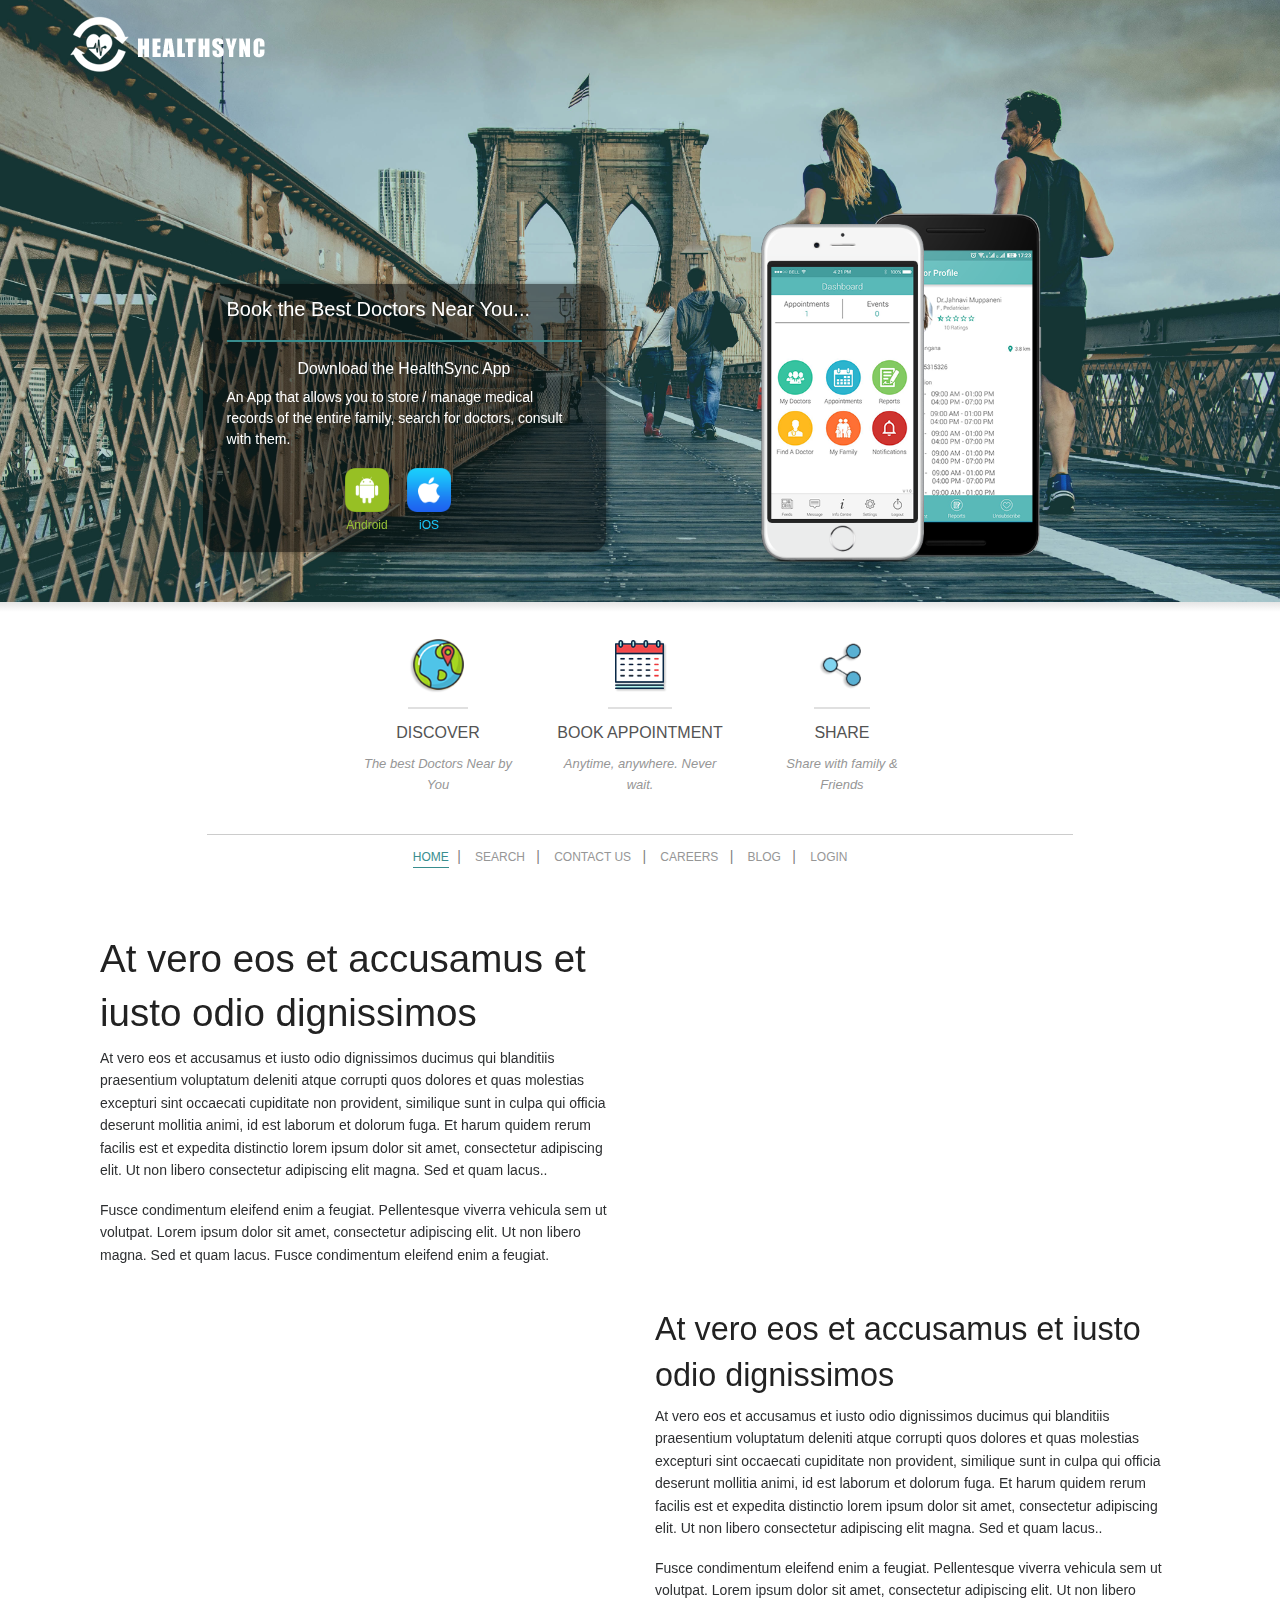
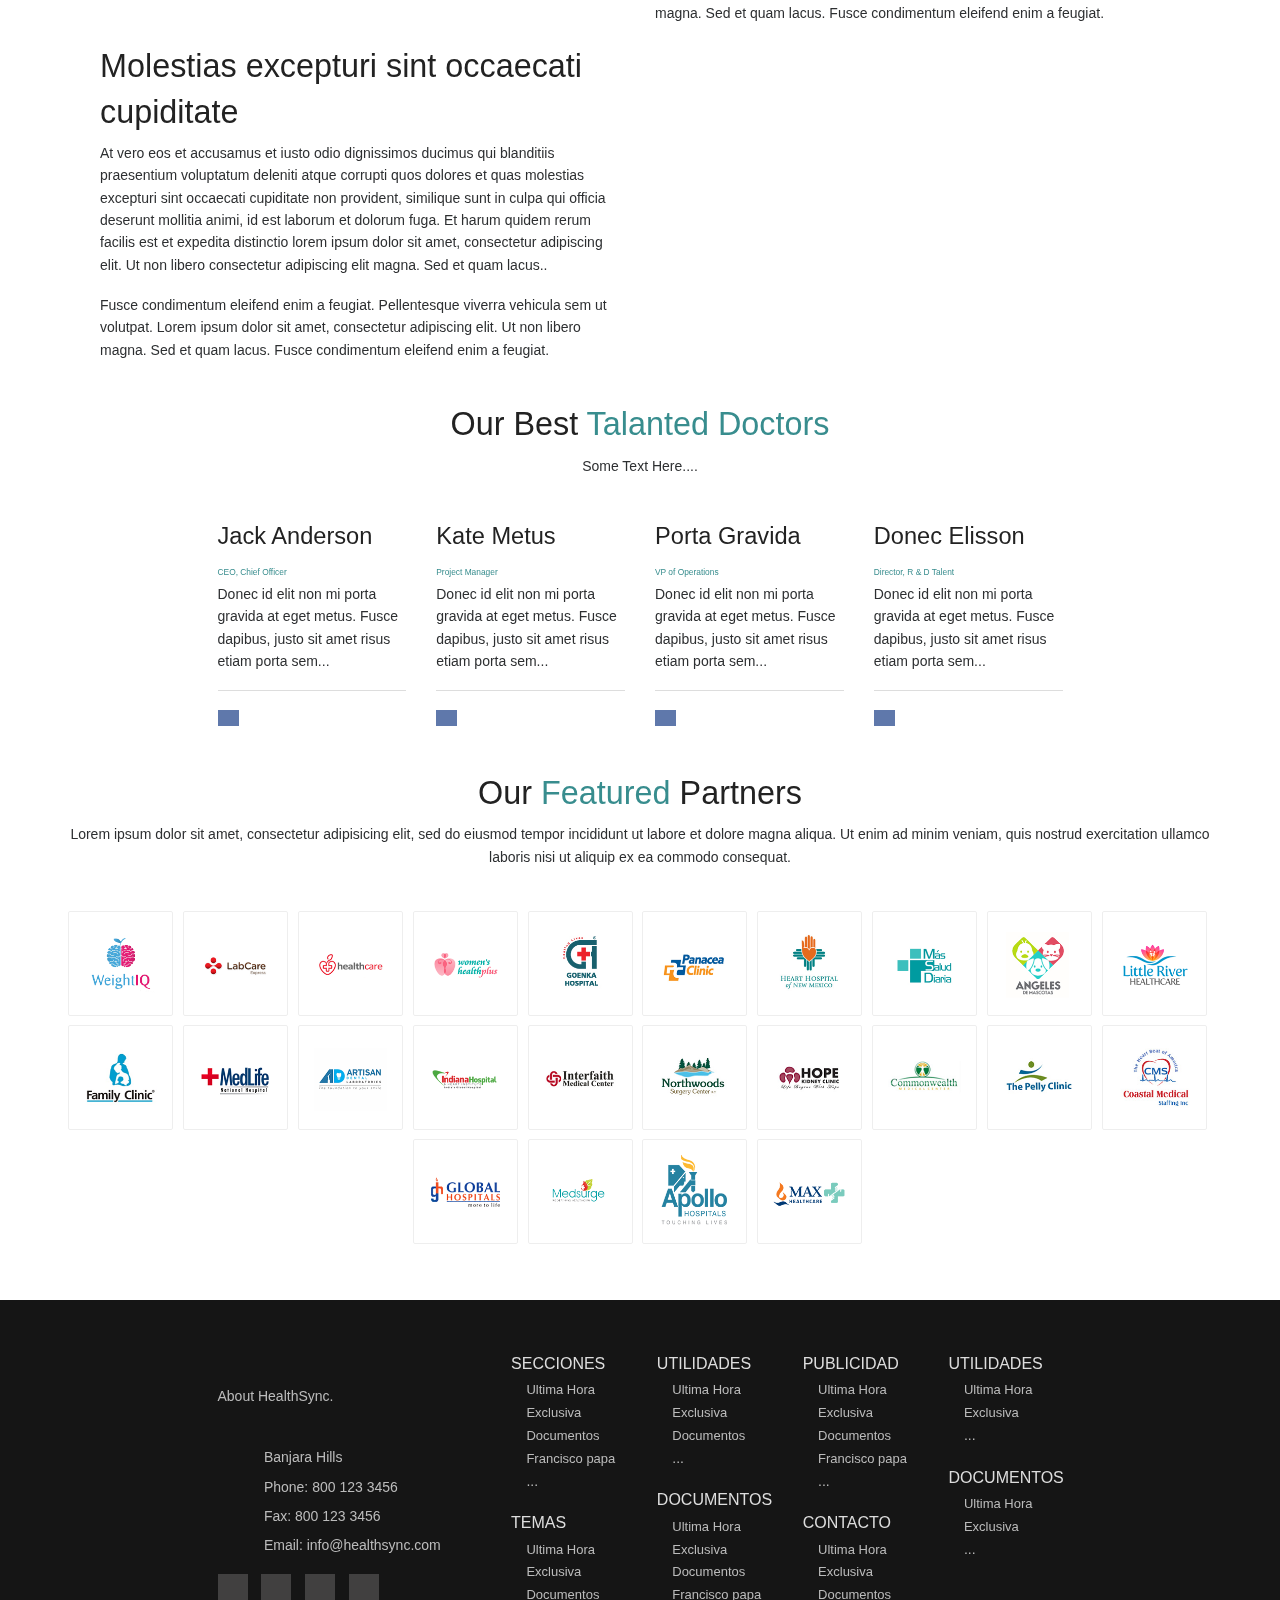
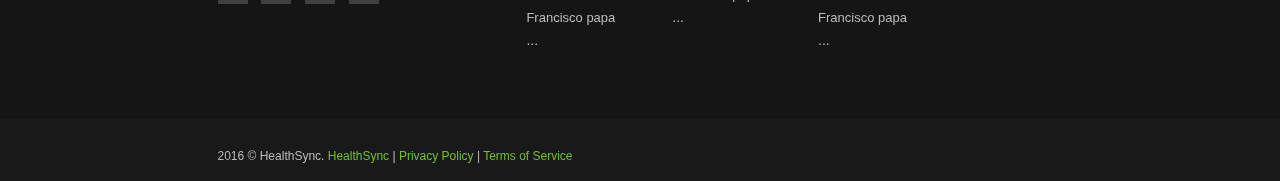
==== commit a49b8a14: "Clients Images" ====
--- a/index.html
+++ b/index.html
@@ -107,12 +107,12 @@
     <div class="one-page">
         <div class="one-page-inner one-default">
             <div class="container content">
-                <div class="row">
+                <div class="col-md-12">
                     <div class="col-md-6">
                         <h1>At vero eos et accusamus et iusto odio dignissimos</h1>                        
                         <p>At vero eos et accusamus et iusto odio dignissimos ducimus qui blanditiis praesentium voluptatum deleniti atque corrupti quos dolores et quas molestias excepturi sint occaecati cupiditate non provident, similique sunt in culpa qui officia deserunt mollitia animi, id est laborum et dolorum fuga. Et harum quidem rerum facilis est et expedita distinctio lorem ipsum dolor sit amet, consectetur adipiscing elit. Ut non libero consectetur adipiscing elit magna. Sed et quam lacus..</p>
                         <p>Fusce condimentum eleifend enim a feugiat. Pellentesque viverra vehicula sem ut volutpat. Lorem ipsum dolor sit amet, consectetur adipiscing elit. Ut non libero magna. Sed et quam lacus. Fusce condimentum eleifend enim a feugiat.</p><br>
-                        <a class="btn-u btn-u-green one-page-btn"><i class="fa fa-bolt"></i> Libero adipiscing</a>
+                       
                     </div>
                     <div class="col-md-6">
                         <img src="assets/img/main/23.jpg" class="img-responsive margin-bottom-10" alt="">
@@ -123,7 +123,7 @@
 
         <div class="one-page-inner one-blue">
             <div class="container content">
-                <div class="row">
+                <div class="col-md-12">
                     <div class="col-md-6">
                         <img src="assets/img/masonry/blog2.jpg" class="margin-bottom-10 img-responsive" alt="">
                     </div>
@@ -131,7 +131,7 @@
                         <h2>At vero eos et accusamus et iusto odio dignissimos</h2>
                         <p>At vero eos et accusamus et iusto odio dignissimos ducimus qui blanditiis praesentium voluptatum deleniti atque corrupti quos dolores et quas molestias excepturi sint occaecati cupiditate non provident, similique sunt in culpa qui officia deserunt mollitia animi, id est laborum et dolorum fuga. Et harum quidem rerum facilis est et expedita distinctio lorem ipsum dolor sit amet, consectetur adipiscing elit. Ut non libero consectetur adipiscing elit magna. Sed et quam lacus..</p>
                         <p>Fusce condimentum eleifend enim a feugiat. Pellentesque viverra vehicula sem ut volutpat. Lorem ipsum dolor sit amet, consectetur adipiscing elit. Ut non libero magna. Sed et quam lacus. Fusce condimentum eleifend enim a feugiat.</p>
-                        <a class="btn-u btn-u-red one-page-btn"><i class="fa fa-bell"></i> libero adipiscing</a>
+                 
                     </div>
                 </div>
             </div>
@@ -139,12 +139,12 @@
 
         <div class="one-page-inner one-default">
             <div class="container content">
-                <div class="row margin-bottom-60">
+                <div class="col-md-12">
                     <div class="col-md-6">
                         <h2>Molestias excepturi sint occaecati cupiditate</h2>
                         <p>At vero eos et accusamus et iusto odio dignissimos ducimus qui blanditiis praesentium voluptatum deleniti atque corrupti quos dolores et quas molestias excepturi sint occaecati cupiditate non provident, similique sunt in culpa qui officia deserunt mollitia animi, id est laborum et dolorum fuga. Et harum quidem rerum facilis est et expedita distinctio lorem ipsum dolor sit amet, consectetur adipiscing elit. Ut non libero consectetur adipiscing elit magna. Sed et quam lacus..</p>
                         <p>Fusce condimentum eleifend enim a feugiat. Pellentesque viverra vehicula sem ut volutpat. Lorem ipsum dolor sit amet, consectetur adipiscing elit. Ut non libero magna. Sed et quam lacus. Fusce condimentum eleifend enim a feugiat.</p>
-                        <a class="btn-u btn-u-blue one-page-btn"><i class="fa fa-bullhorn"></i> libero adipiscing</a>
+                
                     </div>
                     <div class="col-md-6">
                         <img src="assets/img/masonry/blog5.jpg" class="img-responsive" alt="">
@@ -288,193 +288,193 @@
         <ul class="list-inline our-clients" id="effect-2">
             <li>
                 <figure>
-                    <img src="assets/img/clients2/ea-canada.png" alt="">
-                    <div class="img-hover">
-                        <h4>Ea Canada</h4>
-                    </div>
-                </figure>
-            </li>    
-            <li>
-                <figure>
-                    <img src="assets/img/clients2/inspiring.png" alt="">
-                    <div class="img-hover">
-                        <h4>Inspiring</h4>  
-                    </div>
-                </figure>
-            </li>    
-            <li>
-                <figure>
-                    <img src="assets/img/clients2/ucweb.png" alt="">  
-                    <div class="img-hover">
-                        <h4>UcWeb</h4>  
-                    </div>
-                </figure>
-            </li>    
-            <li>
-                <figure>
-                    <img src="assets/img/clients2/clarks.png" alt="">  
-                    <div class="img-hover">
-                        <h4>Clarks</h4>
-                    </div>
-                </figure>
-            </li>    
-            <li>
-                <figure>
-                    <img src="assets/img/clients2/corepreserves.png" alt="">  
-                    <div class="img-hover">
-                        <h4>Core Preserves</h4>
-                    </div>
-                </figure>
-            </li>    
-            <li>
-                <figure>
-                    <img src="assets/img/clients2/finals.png" alt="">  
-                    <div class="img-hover">
-                        <h4>USL Champions</h4>
-                    </div>
-                </figure>
-            </li>    
-            <li>
-                <figure>
-                    <img src="assets/img/clients2/getaround.png" alt="">  
-                    <div class="img-hover">
-                        <h4>GetAround</h4>
+                    <img src="img/clients/24.png" alt="">
+                    <div class="img-hover">
+                        <h4>WeightIQ</h4>
+                    </div>
+                </figure>
+            </li>    
+            <li>
+                <figure>
+                    <img src="img/clients/23.png" alt="">
+                    <div class="img-hover">
+                        <h4>Lab Care</h4>  
+                    </div>
+                </figure>
+            </li>    
+            <li>
+                <figure>
+                    <img src="img/clients/22.png" alt="">  
+                    <div class="img-hover">
+                        <h4>HealthCare</h4>  
+                    </div>
+                </figure>
+            </li>    
+            <li>
+                <figure>
+                    <img src="img/clients/21.png" alt="">  
+                    <div class="img-hover">
+                        <h4>Womens Health Plus</h4>
+                    </div>
+                </figure>
+            </li>    
+            <li>
+                <figure>
+                    <img src="img/clients/20.png" alt="">  
+                    <div class="img-hover">
+                        <h4>Goenka Hospital</h4>
+                    </div>
+                </figure>
+            </li>    
+            <li>
+                <figure>
+                    <img src="img/clients/18.png" alt="">  
+                    <div class="img-hover">
+                        <h4>Panacea Clinic</h4>
+                    </div>
+                </figure>
+            </li>    
+            <li>
+                <figure>
+                    <img src="img/clients/19.png" alt="">  
+                    <div class="img-hover">
+                        <h4>Heart Hospital</h4>
                     </div>
                 </figure>
             </li>
             <li>
                 <figure>
-                    <img src="assets/img/clients2/baderbrau.png" alt="">  
-                    <div class="img-hover">
-                        <h4>Baderbrau</h4>
+                    <img src="img/clients/17.png" alt="">  
+                    <div class="img-hover">
+                        <h4>MSD</h4>
                     </div>
                 </figure>
             </li>      
             <li>
                 <figure>
-                    <img src="assets/img/clients2/emirates.png" alt="">  
-                    <div class="img-hover">
-                        <h4>Emirates</h4>
-                    </div>
-                </figure>
-            </li>    
-            <li>
-                <figure>
-                    <img src="assets/img/clients2/fddw.png" alt="">  
-                    <div class="img-hover">
-                        <h4>Field Days</h4>
-                    </div>
-                </figure>
-            </li>    
-            <li>
-                <figure>
-                    <img src="assets/img/clients2/district-karaoke.png" alt="">  
-                    <div class="img-hover">
-                        <h4>District Karaoke</h4>
+                    <img src="img/clients/16.png" alt="">  
+                    <div class="img-hover">
+                        <h4>Angles</h4>
+                    </div>
+                </figure>
+            </li>    
+            <li>
+                <figure>
+                    <img src="img/clients/15.png" alt="">  
+                    <div class="img-hover">
+                        <h4>Little River</h4>
+                    </div>
+                </figure>
+            </li>    
+            <li>
+                <figure>
+                    <img src="img/clients/14.png" alt="">  
+                    <div class="img-hover">
+                        <h4>Family Clinic</h4>
                     </div>
                 </figure>
             </li>        
             <li>
                 <figure>
-                    <img src="assets/img/clients2/marianos.png" alt="">  
-                    <div class="img-hover">
-                        <h4>Mariano's</h4>
-                    </div>
-                </figure>
-            </li>    
-            <li>
-                <figure>
-                    <img src="assets/img/clients2/grifting-tree.png" alt="">  
-                    <div class="img-hover">
-                        <h4>The Grifting Tree</h4>
-                    </div>
-                </figure>
-            </li>    
-            <li>
-                <figure>
-                    <img src="assets/img/clients2/jaguar.png" alt="">  
-                    <div class="img-hover">
-                        <h4>Jaguar</h4>
-                    </div>
-                </figure>
-            </li>    
-            <li>
-                <figure>
-                    <img src="assets/img/clients2/hermes.png" alt="">  
-                    <div class="img-hover">
-                        <h4>Hermes</h4>
-                    </div>
-                </figure>
-            </li>    
-            <li>
-                <figure>
-                    <img src="assets/img/clients2/starbucks.png" alt="">  
-                    <div class="img-hover">
-                        <h4>Starbucks</h4>
-                    </div>
-                </figure>
-            </li>    
-            <li>
-                <figure>
-                    <img src="assets/img/clients2/national-geographic.png" alt="">  
-                    <div class="img-hover">
-                        <h4>National Geographic</h4>
-                    </div>
-                </figure>
-            </li>    
-            <li>
-                <figure>
-                    <img src="assets/img/clients2/much-more.png" alt="">  
-                    <div class="img-hover">
-                        <h4>Much More</h4>
-                    </div>
-                </figure>
-            </li>    
-            <li>
-                <figure>
-                    <img src="assets/img/clients2/hotiron.png" alt="">  
-                    <div class="img-hover">
-                        <h4>Hotiron</h4>
-                    </div>
-                </figure>
-            </li>    
-            <li>
-                <figure>
-                    <img src="assets/img/clients2/fred-perry.png" alt="">  
-                    <div class="img-hover">
-                        <h4>Fred Perry</h4>
-                    </div>
-                </figure>
-            </li>    
-            <li>
-                <figure>
-                    <img src="assets/img/clients2/bellfield.png" alt="">  
-                    <div class="img-hover">
-                        <h4>Bellfield</h4>
-                    </div>
-                </figure>
-            </li>    
-            <li>
-                <figure>
-                    <img src="assets/img/clients2/getapp.png" alt="">  
-                    <div class="img-hover">
-                        <h4>GetApp</h4>
-                    </div>
-                </figure>
-            </li>    
-            <li>
-                <figure>
-                    <img src="assets/img/clients2/austrian-airlines.png" alt="">  
-                    <div class="img-hover">
-                        <h4>Austrian Airlines</h4>
+                    <img src="img/clients/13.png" alt="">  
+                    <div class="img-hover">
+                        <h4>MedLife</h4>
+                    </div>
+                </figure>
+            </li>    
+            <li>
+                <figure>
+                    <img src="img/clients/12.png" alt="">  
+                    <div class="img-hover">
+                        <h4>Artisan Dental </h4>
+                    </div>
+                </figure>
+            </li>    
+            <li>
+                <figure>
+                    <img src="img/clients/11.png" alt="">  
+                    <div class="img-hover">
+                        <h4>Indian Hospital</h4>
+                    </div>
+                </figure>
+            </li>    
+            <li>
+                <figure>
+                    <img src="img/clients/10.png" alt="">  
+                    <div class="img-hover">
+                        <h4>Interfaith Medical Center</h4>
+                    </div>
+                </figure>
+            </li>    
+            <li>
+                <figure>
+                    <img src="img/clients/09.png" alt="">  
+                    <div class="img-hover">
+                        <h4>Northwood</h4>
+                    </div>
+                </figure>
+            </li>    
+            <li>
+                <figure>
+                    <img src="img/clients/08.png" alt="">  
+                    <div class="img-hover">
+                        <h4>Hope Kidney Clinic</h4>
+                    </div>
+                </figure>
+            </li>    
+            <li>
+                <figure>
+                    <img src="img/clients/07.png" alt="">  
+                    <div class="img-hover">
+                        <h4>Common Wealth</h4>
+                    </div>
+                </figure>
+            </li>    
+            <li>
+                <figure>
+                    <img src="img/clients/06.png" alt="">  
+                    <div class="img-hover">
+                        <h4>The Pelly Clinic</h4>
+                    </div>
+                </figure>
+            </li>    
+            <li>
+                <figure>
+                    <img src="img/clients/05.png" alt="">  
+                    <div class="img-hover">
+                        <h4>CMS Medical</h4>
+                    </div>
+                </figure>
+            </li>    
+            <li>
+                <figure>
+                    <img src="img/clients/04.png" alt="">  
+                    <div class="img-hover">
+                        <h4>Global Hospital</h4>
+                    </div>
+                </figure>
+            </li>    
+            <li>
+                <figure>
+                    <img src="img/clients/03.png" alt="">  
+                    <div class="img-hover">
+                        <h4>Medsurge</h4>
+                    </div>
+                </figure>
+            </li>    
+            <li>
+                <figure>
+                    <img src="img/clients/02.png" alt="">  
+                    <div class="img-hover">
+                        <h4>Applo Hospital</h4>
                     </div>
                 </figure>
             </li>          
             <li>
                 <figure>
-                    <img src="img/021.png" alt="">  
-                    <div class="img-hover">
-                        <h4>General Electronic</h4>
+                    <img src="img/clients/01.png" alt="">  
+                    <div class="img-hover">
+                        <h4>Max Life</h4>
                     </div>
                 </figure>
             </li>    
--- a/css/style.css
+++ b/css/style.css
@@ -19003,7 +19003,7 @@
 }
 
 .color-green {
-    color: #72c02c;
+    color: #388d8e;
 }
 
 .title-box-v2 {
@@ -19030,7 +19030,7 @@
 	overflow: hidden;
 	position: relative;
 	min-height: 300px;
-	background: url(../../img/job/1.jpg) 70% 40% no-repeat;
+	background: url() 70% 40% no-repeat;
 }
 
 .job-img .job-banner {
--- a/css/img-hover.css
+++ b/css/img-hover.css
@@ -57,7 +57,7 @@
     padding: 0 10px;
     line-height: 8.5em;
     text-align: center;
-    background-color: #72c02c;
+    background-color: #388d8e;
     -webkit-backface-visibility: hidden;
     -moz-backface-visibility: hidden;
     -ms-backface-visibility: hidden;
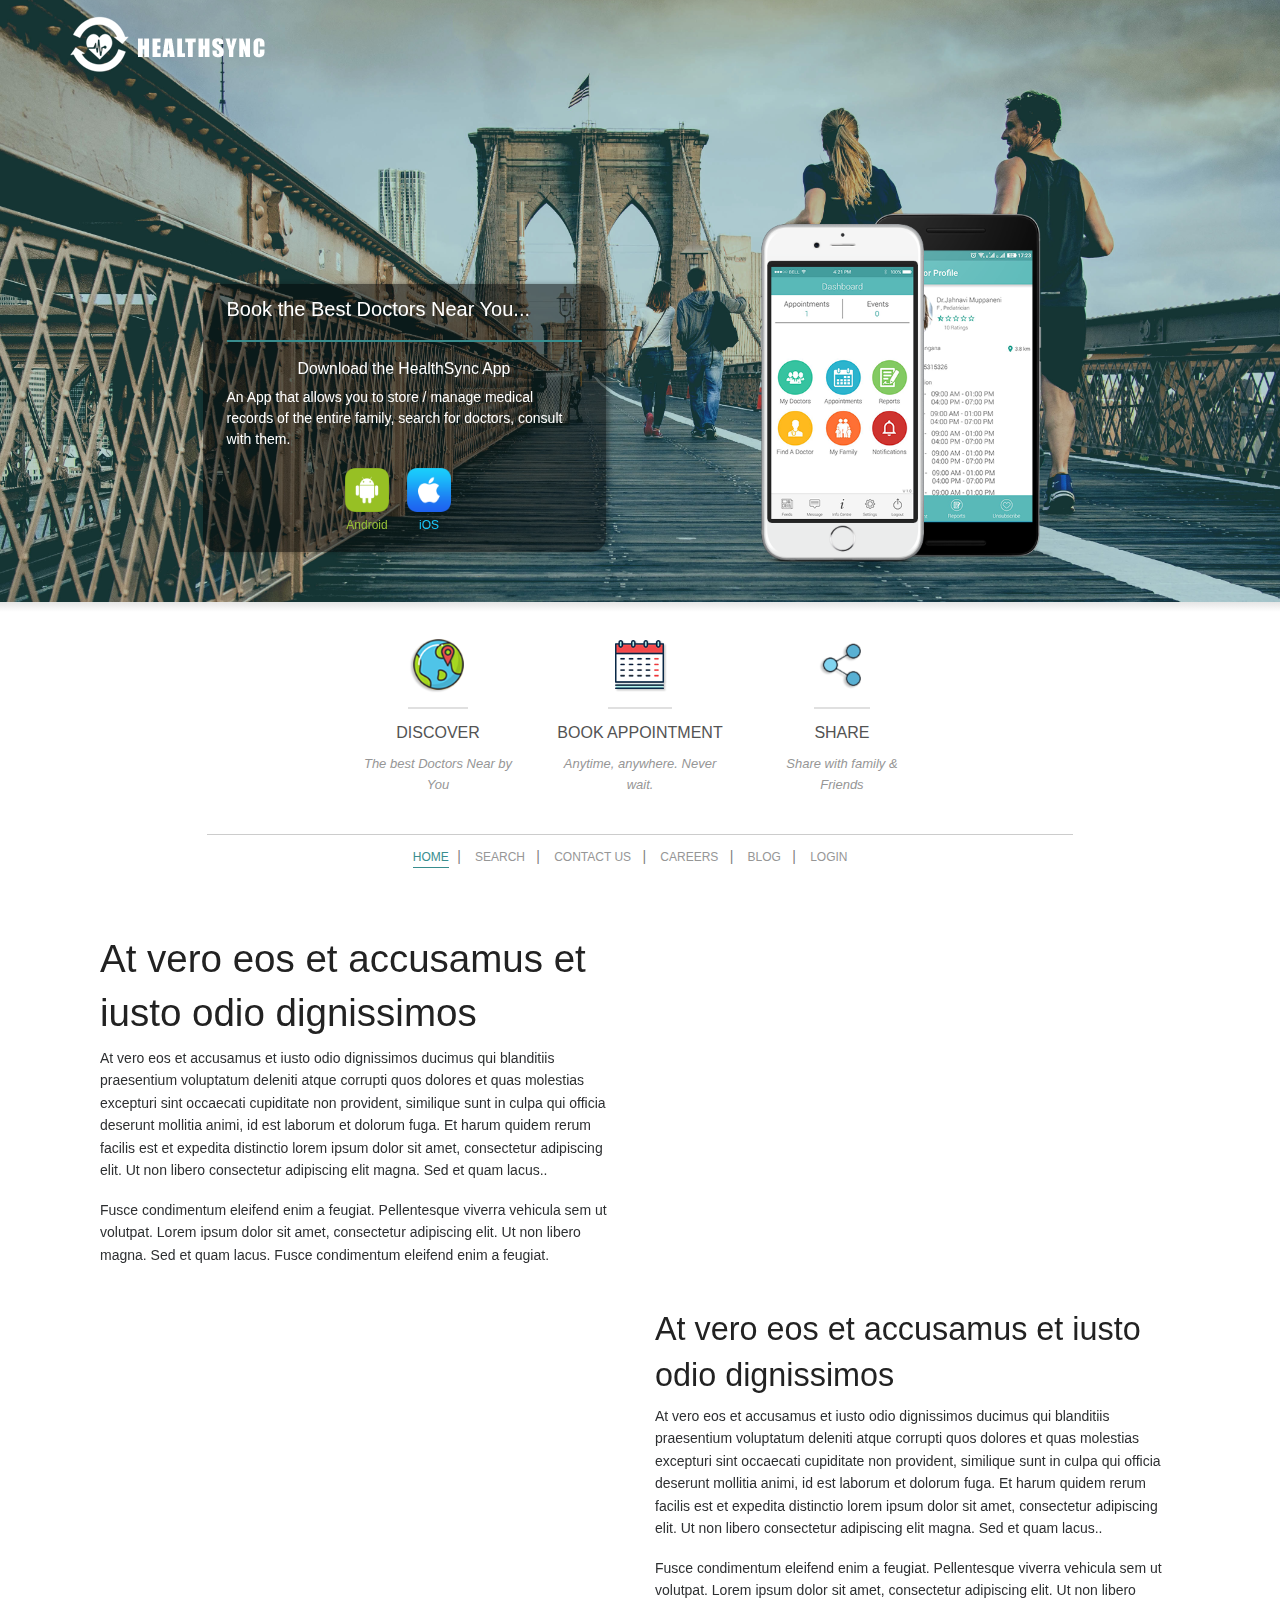
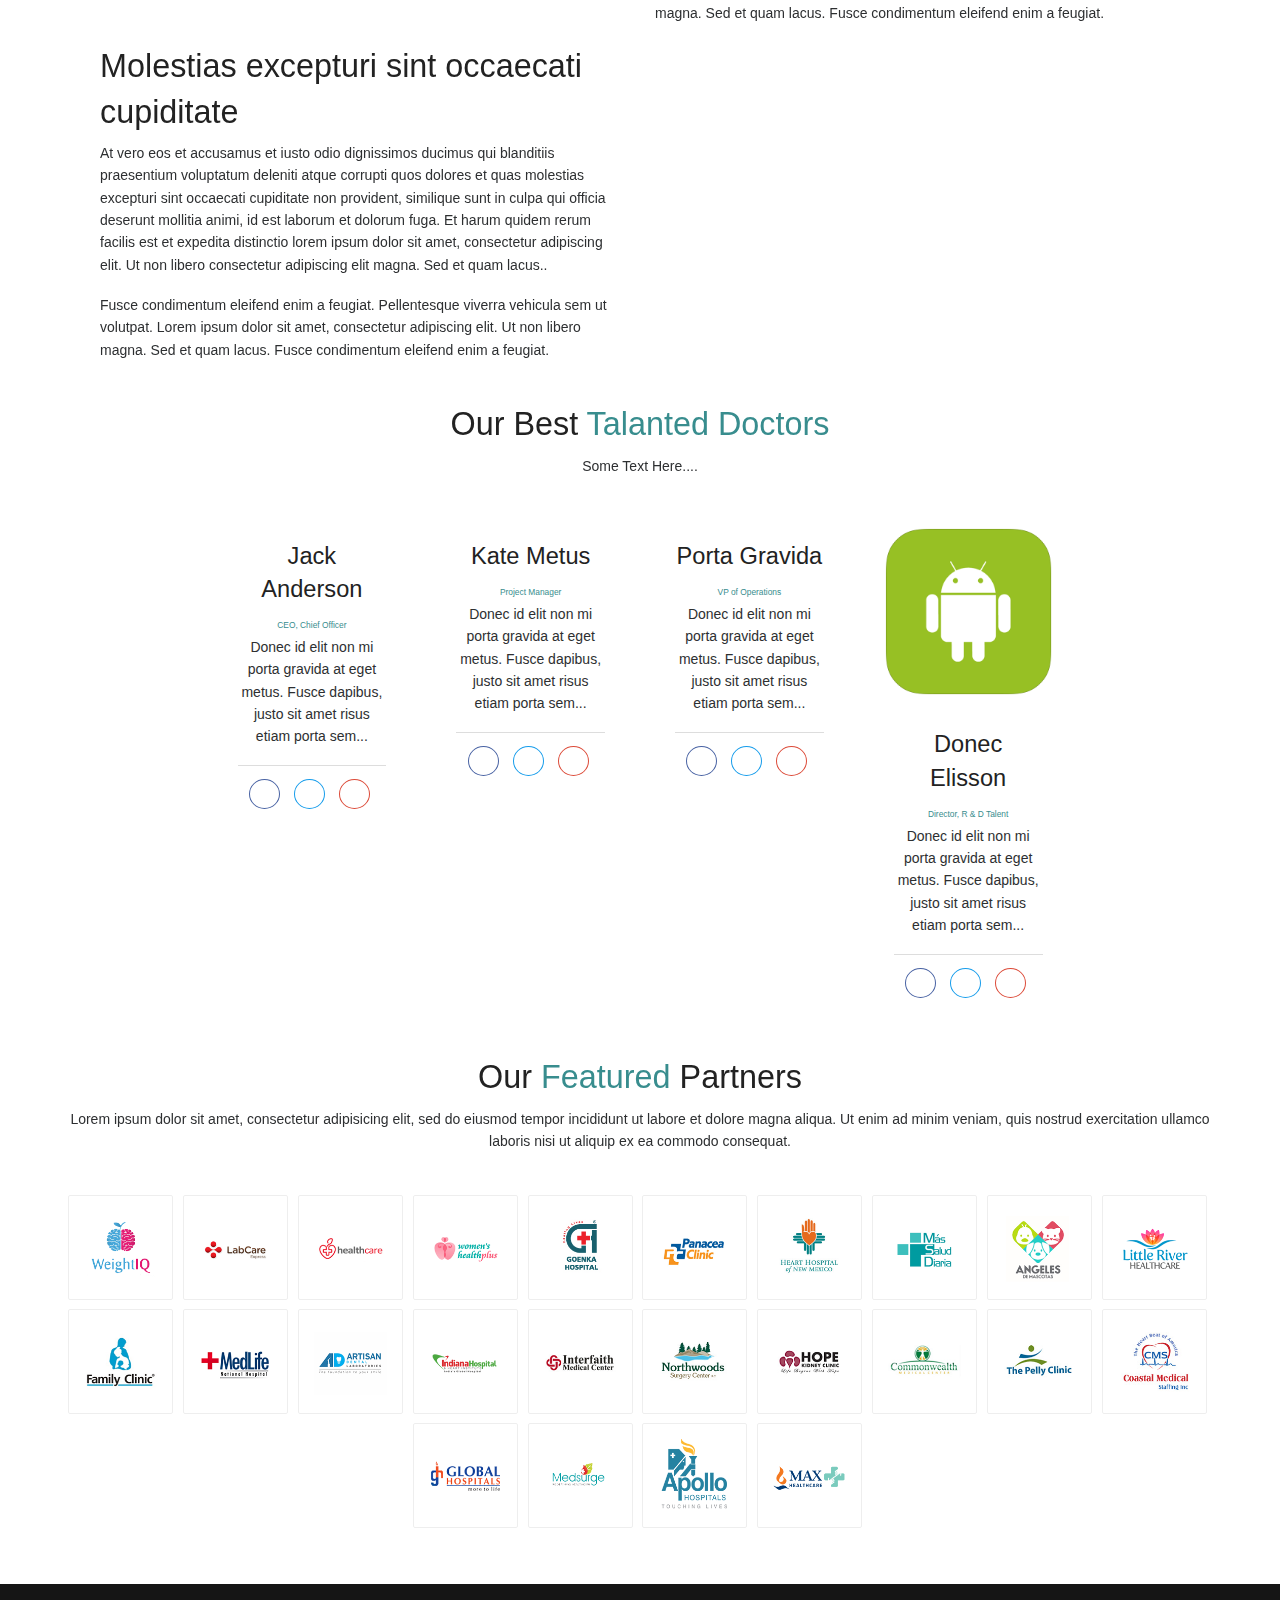
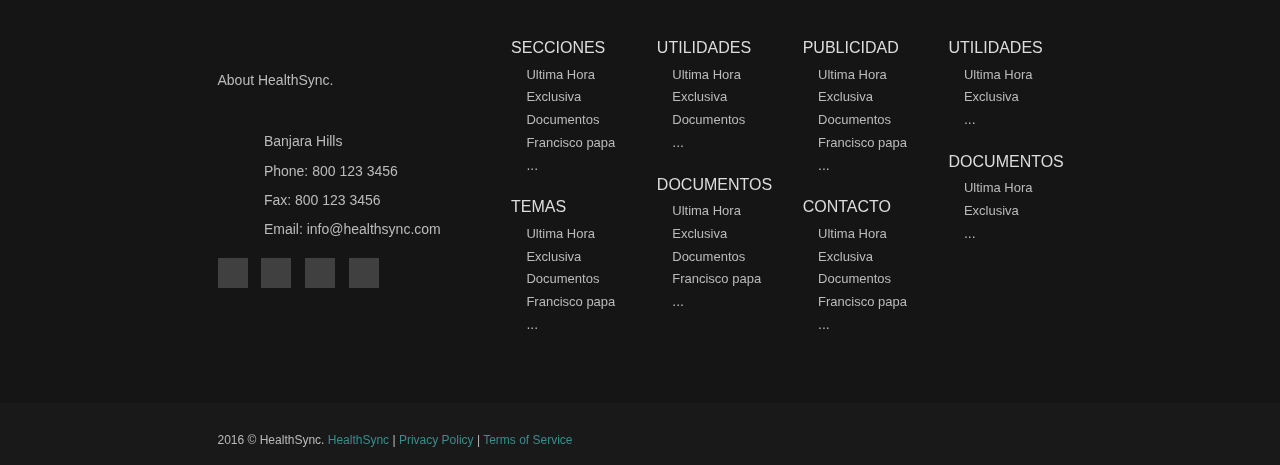
==== commit 8b142238: "Fb Colors" ====
--- a/index.html
+++ b/index.html
@@ -248,7 +248,7 @@
                 <!-- Team v2 -->
                 <div class="col-md-3 col-sm-6">
                     <div class="team-v2">
-                        <img class="img-responsive" src="assets/img/team/4.jpg" alt="" />
+                        <img class="img-responsive" src="img/android.png" alt="" />
                         <div class="inner-team">
                             <h3>Donec Elisson</h3>
                             <small class="color-green">Director, R &amp; D Talent</small>
--- a/css/style.css
+++ b/css/style.css
@@ -16875,9 +16875,9 @@
     outline: 1px solid #777;
 }
 
-.fb {
+/*.fb {
     background: #5F78AB;
-}
+}*/
 
 .google {
     background: #dd4b39;
@@ -19002,6 +19002,53 @@
 	background: rgba(255,255,255,0.9);
 }
 
+.team-v2 .inner-team {
+    padding: 20px;
+    background: #fff;
+    text-align: center;
+}
+
+/* Social */
+
+.team-social li a.gp {
+    color: #dc4a38;
+    border: 1px solid #dc4a38;
+}
+
+.team-social li a.gp:hover{
+    color: #fff;
+    background: #dc4a38;
+    
+}
+
+.team-social li a.tw {
+    color: #159ceb;
+    border: 1px solid #159ceb;
+}
+
+.team-social li a.tw:hover {
+    color: #fff;
+    background: #159ceb;
+}
+
+.team-social li a.fb {
+    color: #4862a3;
+    border: 1px solid #4862a3;
+}
+
+.team-social li a.fb:hover{
+    
+    color: #fff;
+    background: #4862a3;
+}
+
+.team-social li a {
+    font-size: 14px;
+    padding: 6px 4px;
+    text-align: center;
+    border-radius: 50% !important;
+}
+
 .color-green {
     color: #388d8e;
 }
--- a/css/footer.css
+++ b/css/footer.css
@@ -72,7 +72,7 @@
 }
 
 .footer-v4 .copyright a {
-	color: #72c02c;
+	color: #388d8e;
 }
 
 .footer-v4 .sponsors-icons {
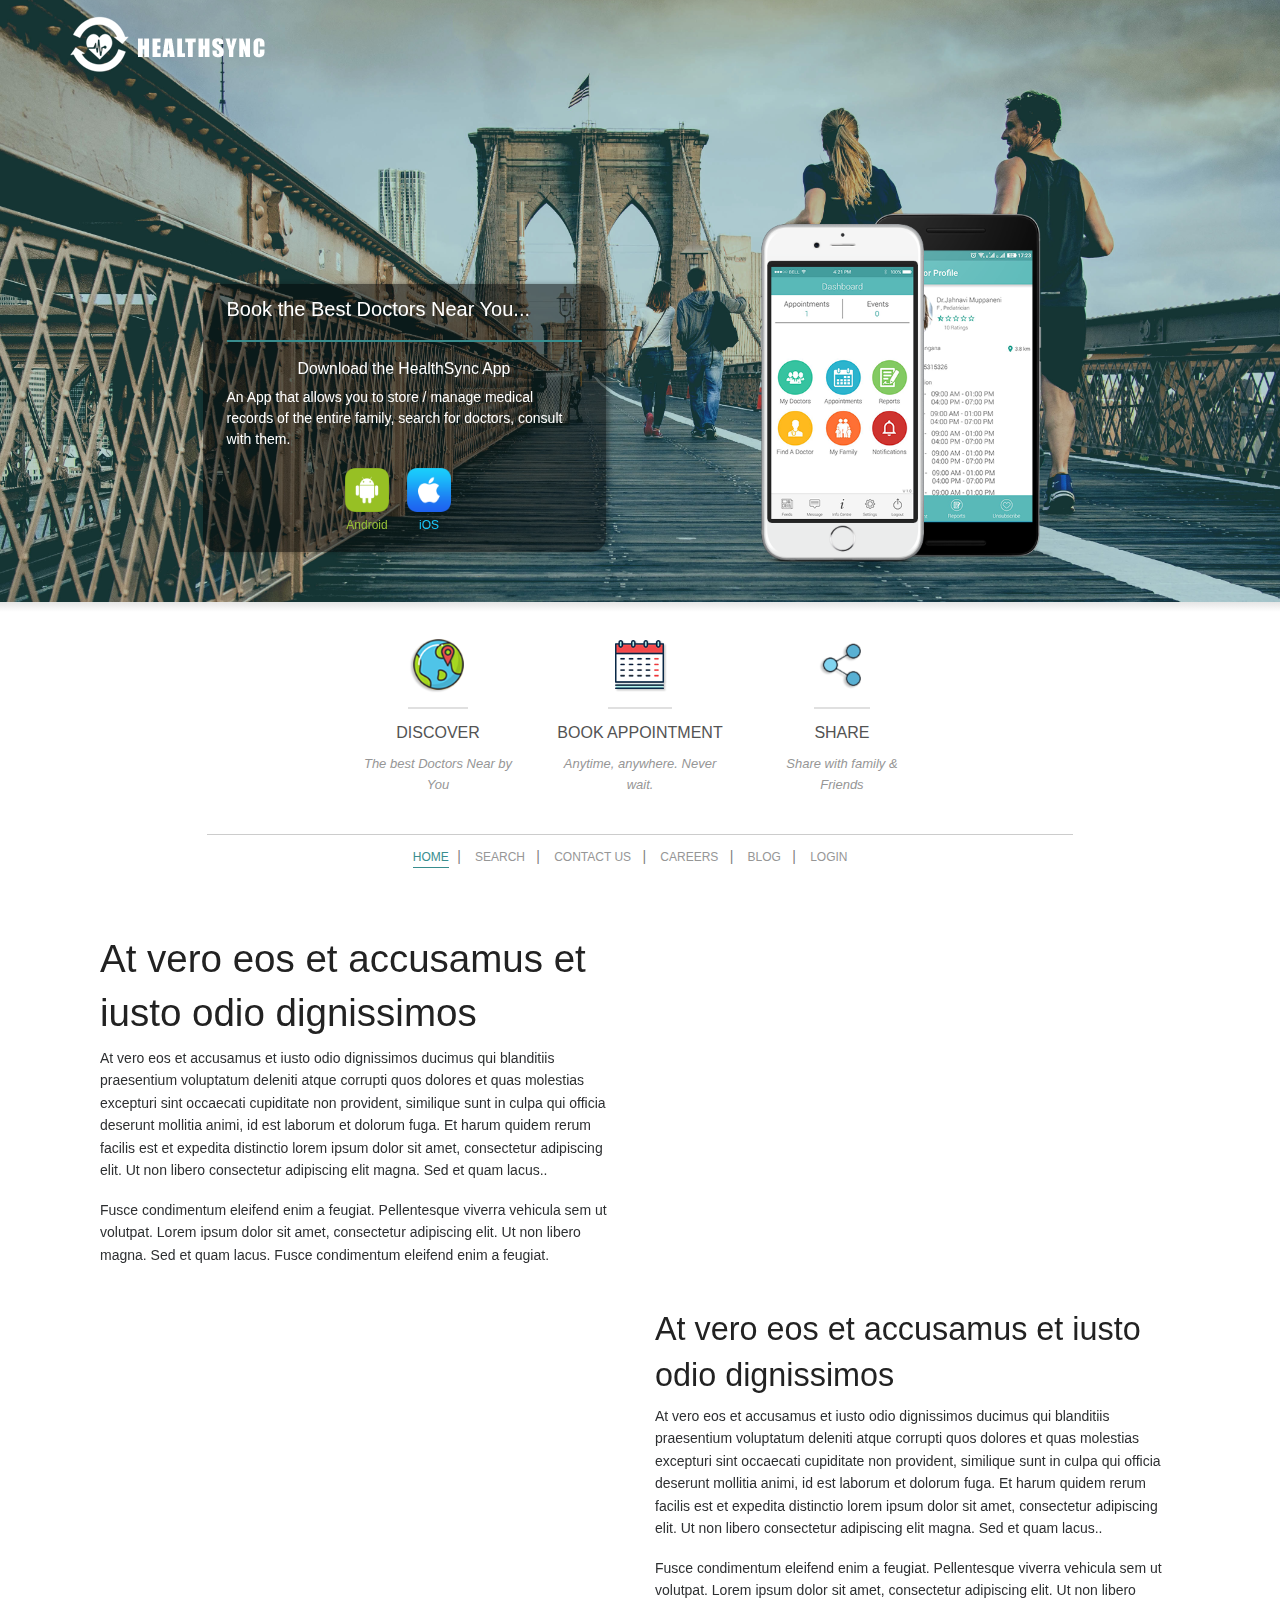
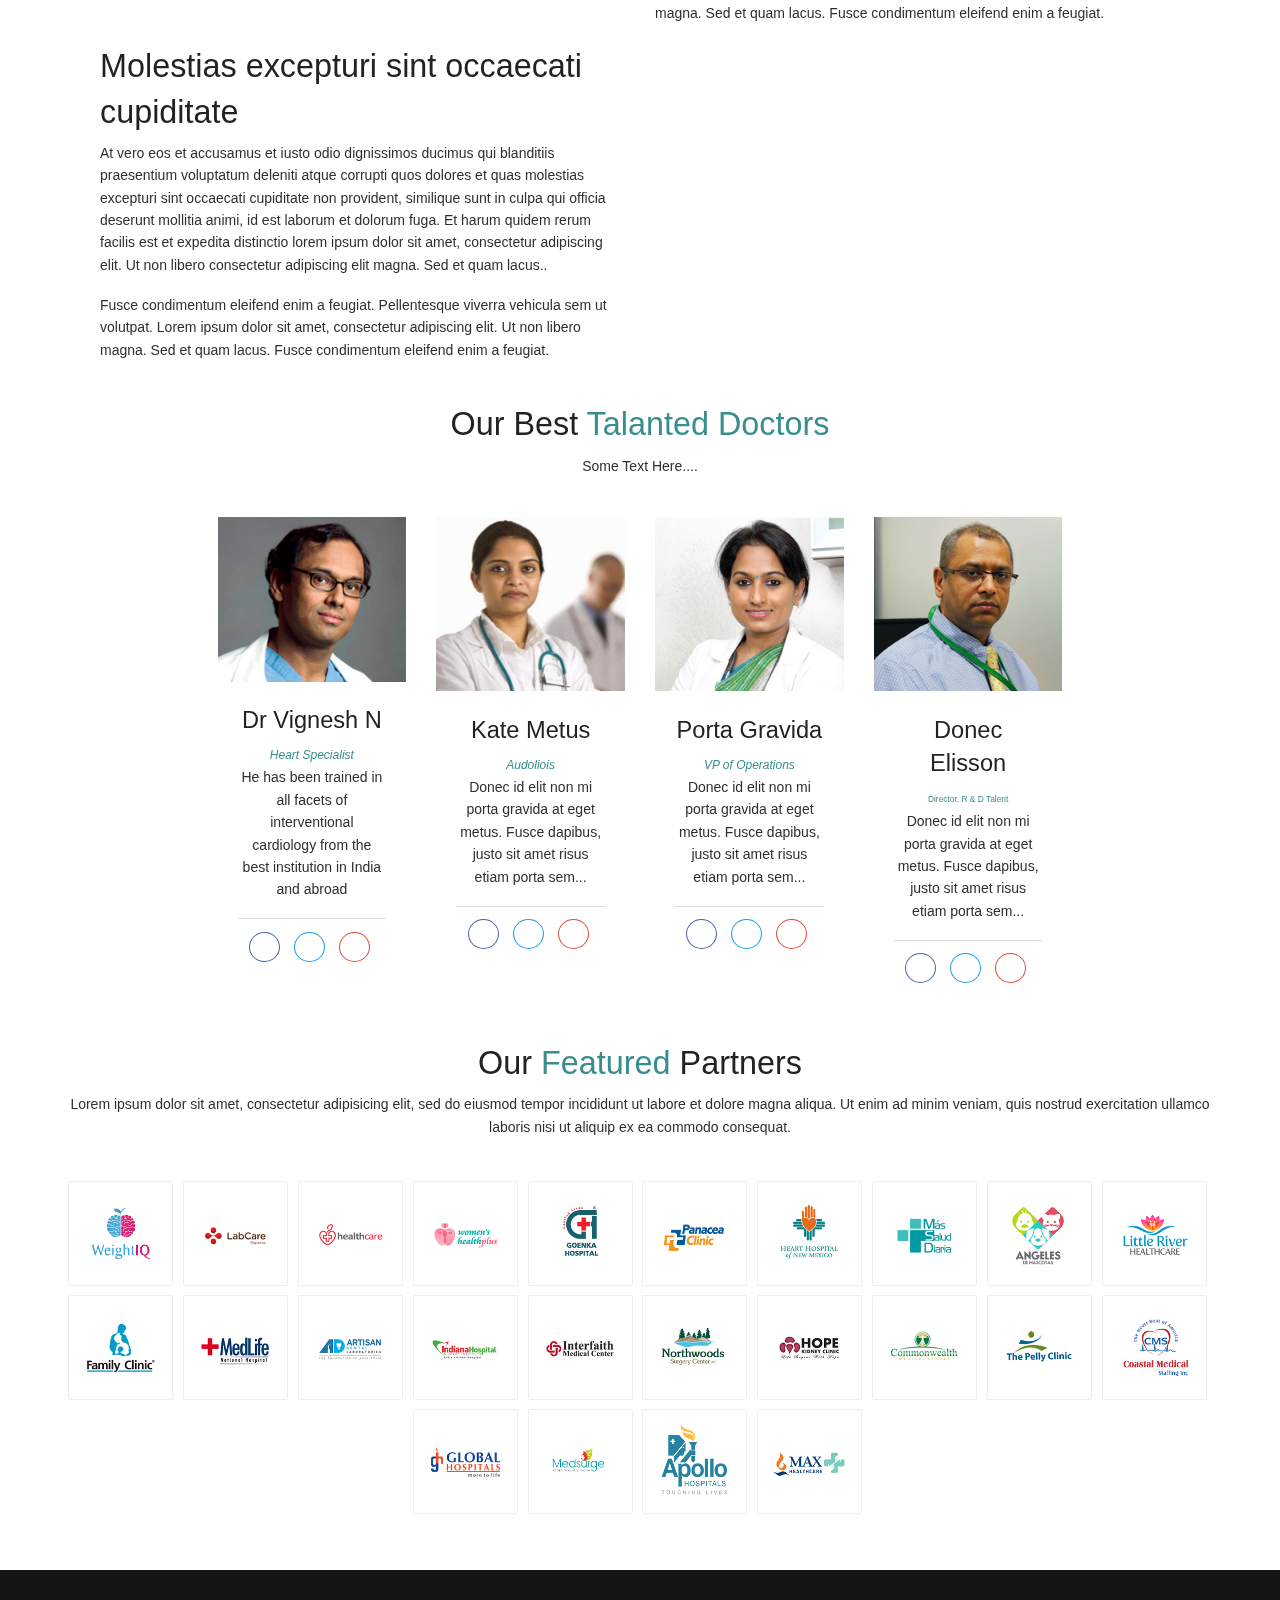
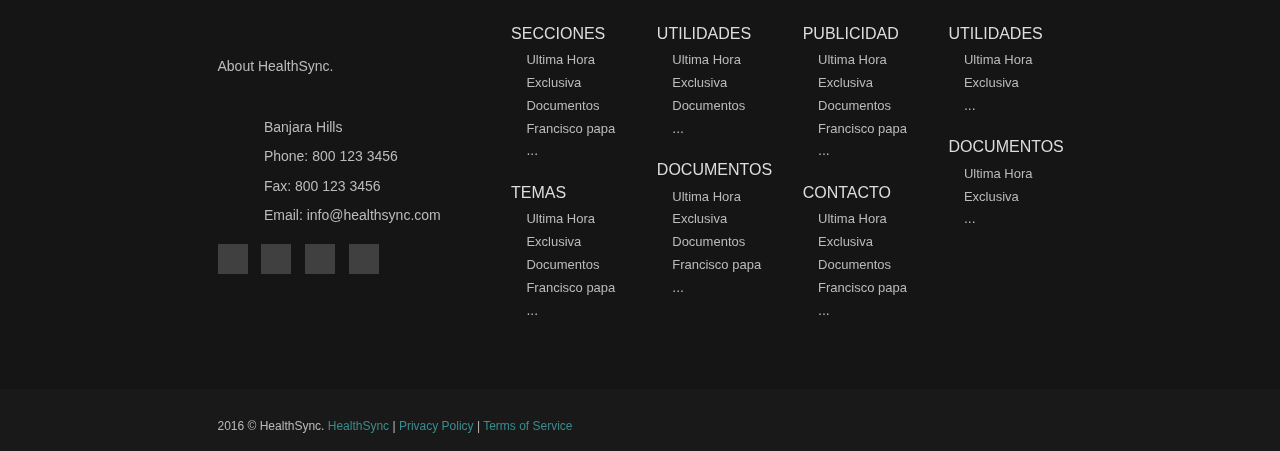
==== commit 1fff698a: "friday" ====
--- a/index.html
+++ b/index.html
@@ -167,11 +167,11 @@
                 <!-- Team v2 -->
                 <div class="col-md-3 col-sm-6">
                     <div class="team-v2">
-                        <img class="img-responsive" src="assets/img/team/1.jpg" alt="" />
+                        <img class="img-responsive" src="img/doctors/004.jpg" alt="" />
                         <div class="inner-team">
-                            <h3>Jack Anderson</h3>
-                            <small class="color-green">CEO, Chief Officer</small>
-                            <p>Donec id elit non mi porta gravida at eget metus. Fusce dapibus, justo sit amet risus etiam porta sem...</p>
+                            <h3>Dr Vignesh N</h3>
+                            <small class="color-green" style="font-size:12px; font-style:oblique; font-family:sans-serif">Heart Specialist</small>
+                            <p>He has been trained in all facets of interventional cardiology from the best institution in India and abroad</p>
                             <hr>    
                             <ul class="list-inline team-social">
                                 <li>
@@ -198,10 +198,10 @@
                 <!-- Team v2 -->
                 <div class="col-md-3 col-sm-6">
                     <div class="team-v2">
-                        <img class="img-responsive" src="assets/img/team/3.jpg" alt="" />
+                        <img class="img-responsive" src="img/doctors/001.jpg" alt="" />
                         <div class="inner-team">
                             <h3>Kate Metus</h3>
-                            <small class="color-green">Project Manager</small>
+                             <small class="color-green" style="font-size:12px; font-style:oblique; font-family:sans-serif">Audoliois</small>
                             <p>Donec id elit non mi porta gravida at eget metus. Fusce dapibus, justo sit amet risus etiam porta sem...</p>
                             <hr>    
                             <ul class="list-inline team-social">
@@ -217,10 +217,10 @@
                 <!-- Team v2 -->
                 <div class="col-md-3 col-sm-6">
                     <div class="team-v2">
-                        <img class="img-responsive" src="assets/img/team/2.jpg" alt="" />
+                        <img class="img-responsive" src="img/doctors/002.jpg" alt="" />
                         <div class="inner-team">
                             <h3>Porta Gravida</h3>
-                            <small class="color-green">VP of Operations</small>
+                             <small class="color-green" style="font-size:12px; font-style:oblique; font-family:sans-serif">VP of Operations</small>
                             <p>Donec id elit non mi porta gravida at eget metus. Fusce dapibus, justo sit amet risus etiam porta sem...</p>
                             <hr>    
                             <ul class="list-inline team-social">
@@ -248,7 +248,7 @@
                 <!-- Team v2 -->
                 <div class="col-md-3 col-sm-6">
                     <div class="team-v2">
-                        <img class="img-responsive" src="img/android.png" alt="" />
+                        <img class="img-responsive" src="img/doctors/003.jpg" alt="" />
                         <div class="inner-team">
                             <h3>Donec Elisson</h3>
                             <small class="color-green">Director, R &amp; D Talent</small>
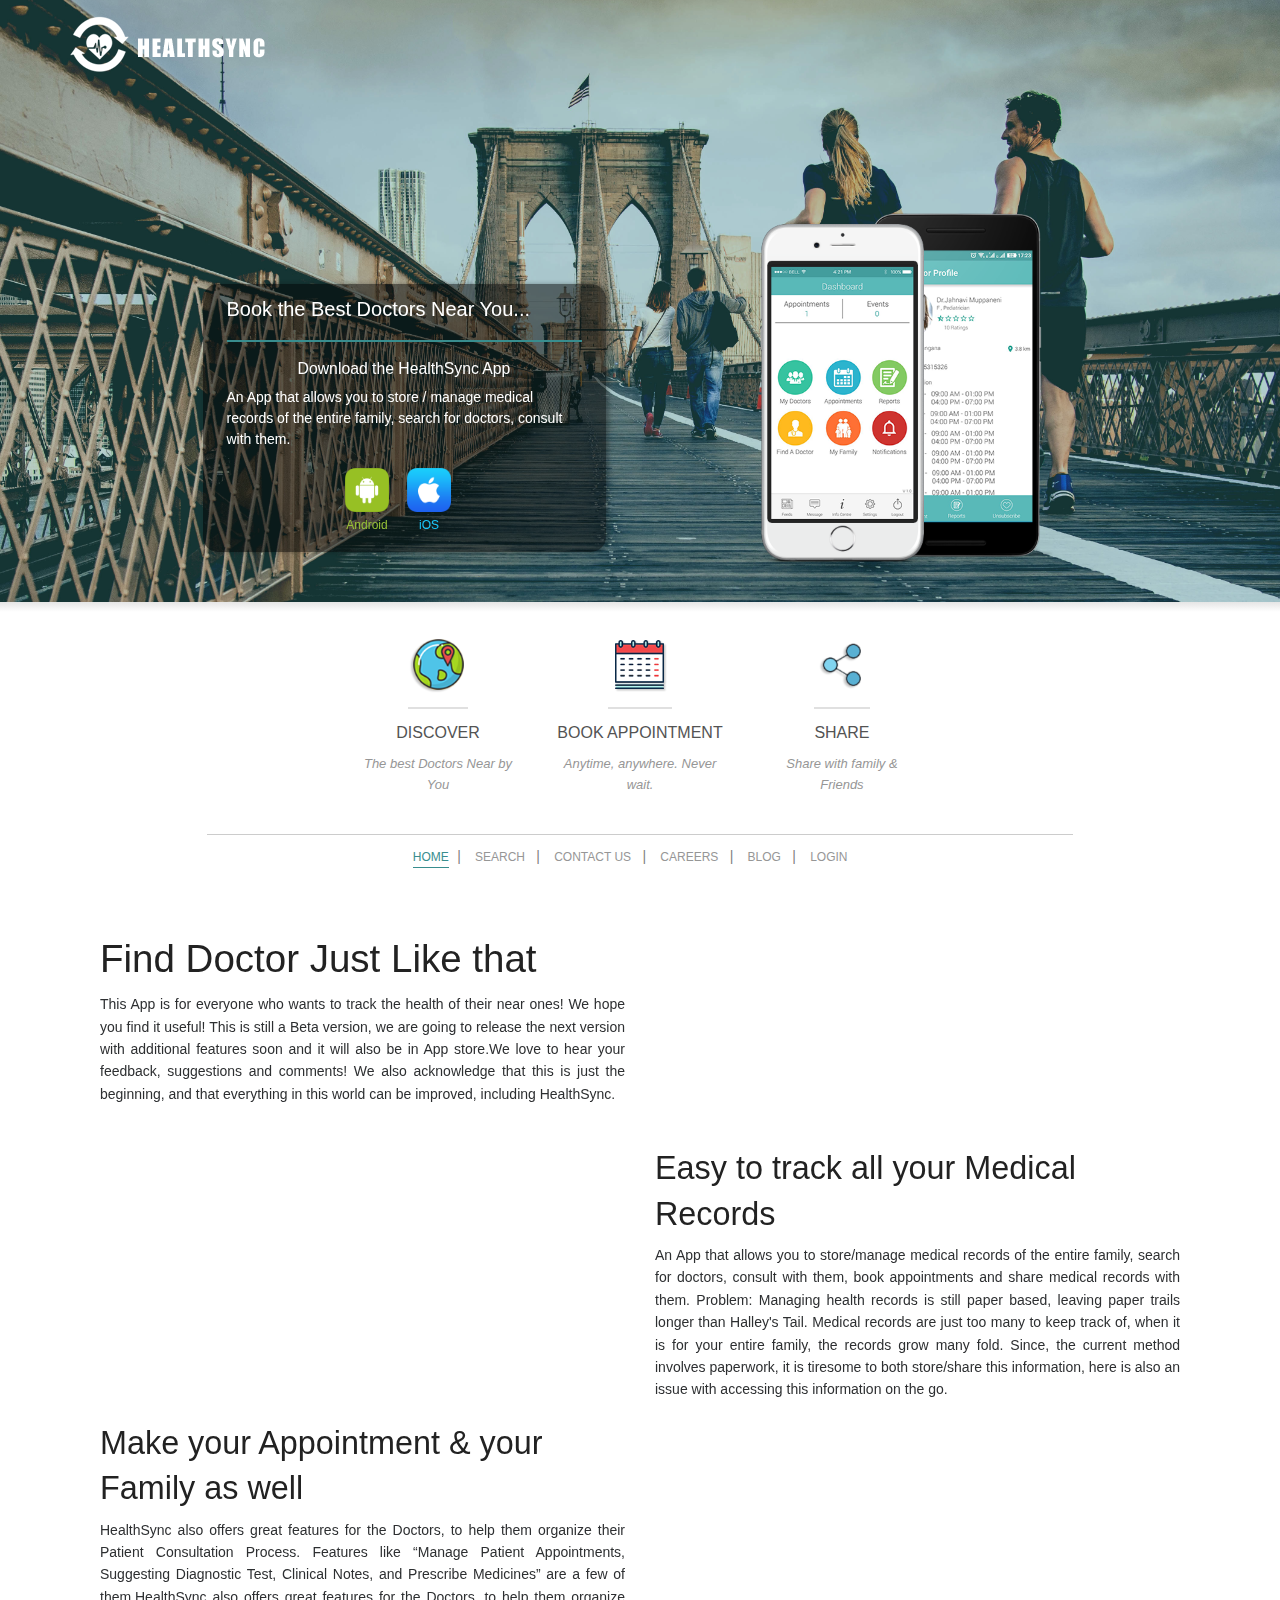
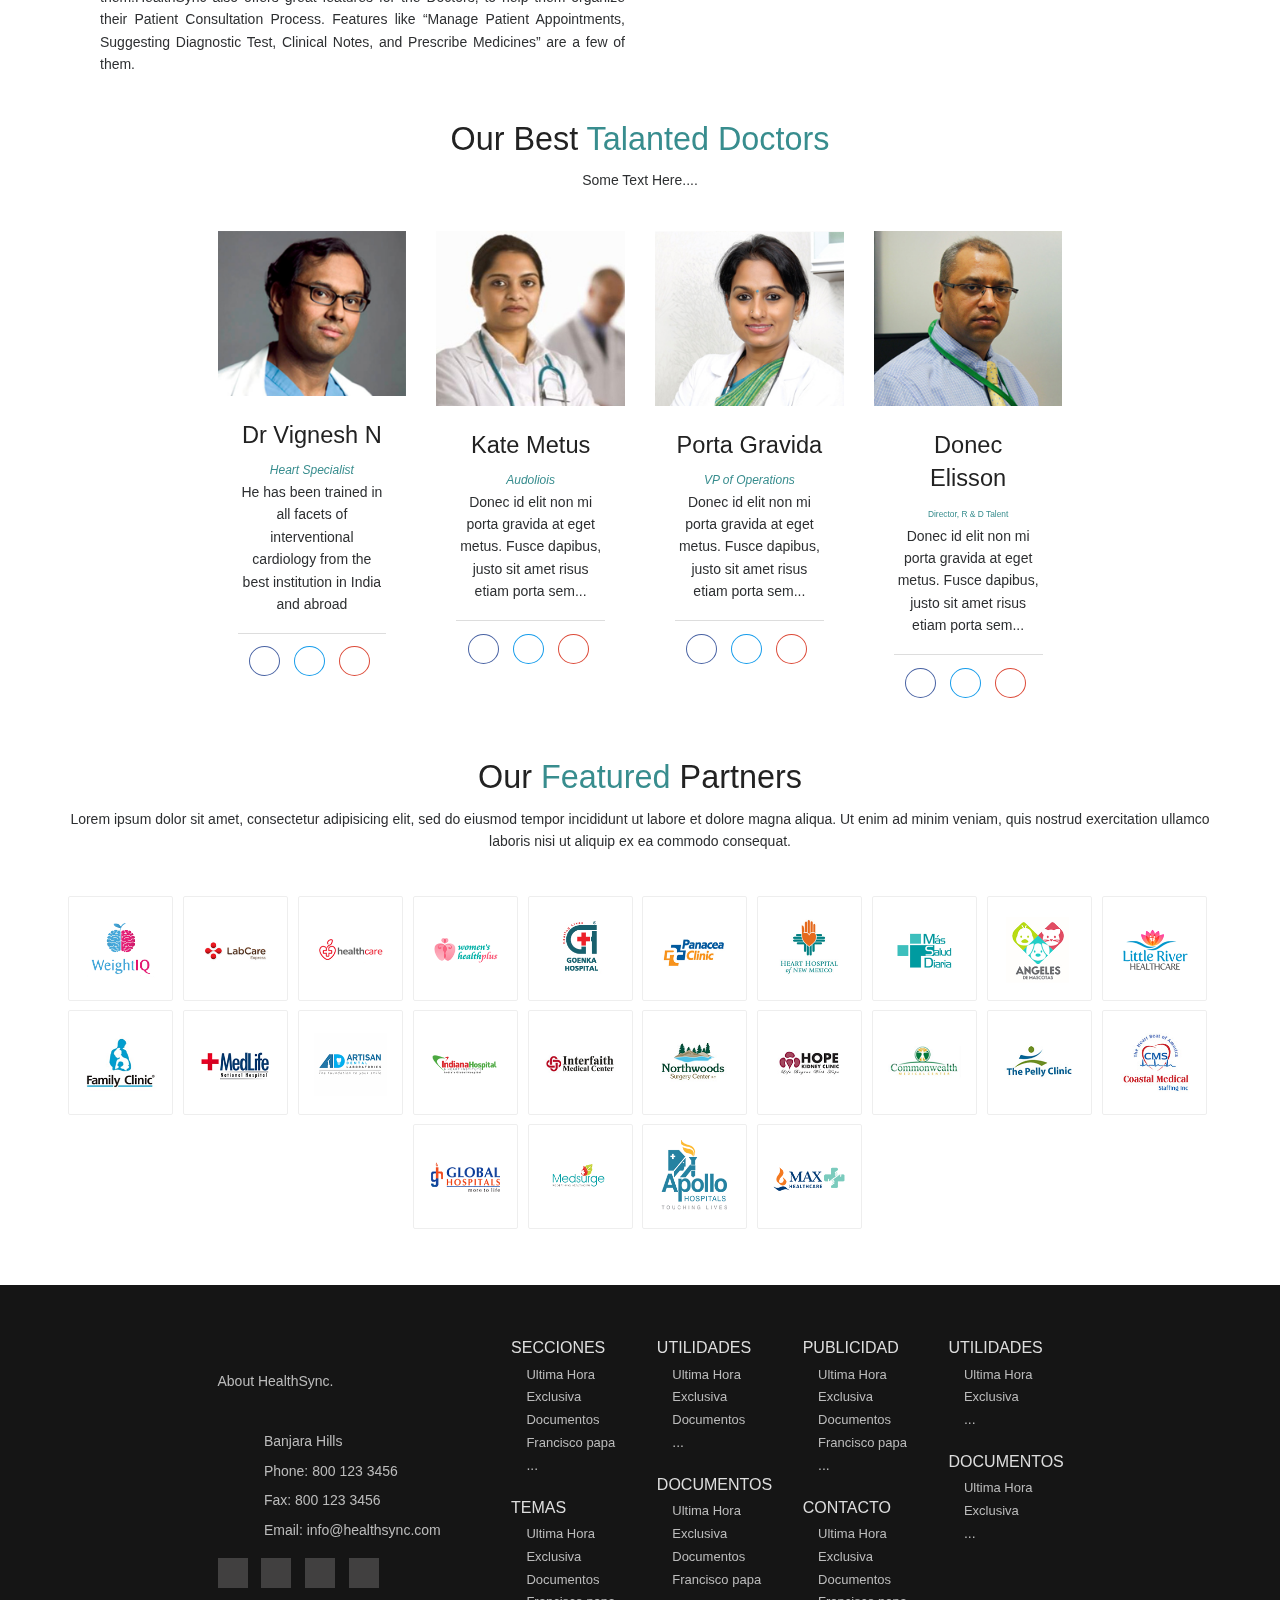
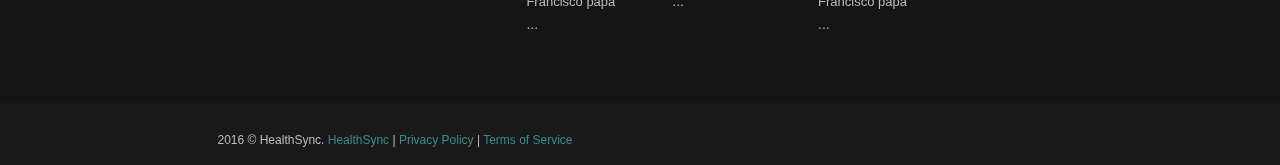
==== commit 8e7fb8ff: "Home screen" ====
--- a/index.html
+++ b/index.html
@@ -109,9 +109,8 @@
             <div class="container content">
                 <div class="col-md-12">
                     <div class="col-md-6">
-                        <h1>At vero eos et accusamus et iusto odio dignissimos</h1>                        
-                        <p>At vero eos et accusamus et iusto odio dignissimos ducimus qui blanditiis praesentium voluptatum deleniti atque corrupti quos dolores et quas molestias excepturi sint occaecati cupiditate non provident, similique sunt in culpa qui officia deserunt mollitia animi, id est laborum et dolorum fuga. Et harum quidem rerum facilis est et expedita distinctio lorem ipsum dolor sit amet, consectetur adipiscing elit. Ut non libero consectetur adipiscing elit magna. Sed et quam lacus..</p>
-                        <p>Fusce condimentum eleifend enim a feugiat. Pellentesque viverra vehicula sem ut volutpat. Lorem ipsum dolor sit amet, consectetur adipiscing elit. Ut non libero magna. Sed et quam lacus. Fusce condimentum eleifend enim a feugiat.</p><br>
+                        <h1>Find Doctor Just Like that</h1>                        
+                        <p style="text-align:justify">This App is for everyone who wants to track the health of their near ones! We hope you find it useful! This is still a Beta version, we are going to release the next version with additional features soon and it will also be in App store.We love to hear your feedback, suggestions and comments! We also acknowledge that this is just the beginning, and that everything in this world can be improved, including HealthSync.</p><br>
                        
                     </div>
                     <div class="col-md-6">
@@ -128,9 +127,10 @@
                         <img src="assets/img/masonry/blog2.jpg" class="margin-bottom-10 img-responsive" alt="">
                     </div>
                     <div class="col-md-6">
-                        <h2>At vero eos et accusamus et iusto odio dignissimos</h2>
-                        <p>At vero eos et accusamus et iusto odio dignissimos ducimus qui blanditiis praesentium voluptatum deleniti atque corrupti quos dolores et quas molestias excepturi sint occaecati cupiditate non provident, similique sunt in culpa qui officia deserunt mollitia animi, id est laborum et dolorum fuga. Et harum quidem rerum facilis est et expedita distinctio lorem ipsum dolor sit amet, consectetur adipiscing elit. Ut non libero consectetur adipiscing elit magna. Sed et quam lacus..</p>
-                        <p>Fusce condimentum eleifend enim a feugiat. Pellentesque viverra vehicula sem ut volutpat. Lorem ipsum dolor sit amet, consectetur adipiscing elit. Ut non libero magna. Sed et quam lacus. Fusce condimentum eleifend enim a feugiat.</p>
+                        <h2>Easy to track all your Medical Records</h2>
+                        <p style="text-align:justify">An App that allows you to store/manage medical records of the entire family, search for doctors, consult with them, book appointments and share medical records with them.
+                        Problem: Managing health records is still paper based, leaving paper trails longer than Halley's Tail.
+                        Medical records are just too many to keep track of, when it is for your entire family, the records grow many fold. Since, the current method involves paperwork, it is tiresome to both store/share this information, here is also an issue with accessing this information on the go.</p>
                  
                     </div>
                 </div>
@@ -141,9 +141,8 @@
             <div class="container content">
                 <div class="col-md-12">
                     <div class="col-md-6">
-                        <h2>Molestias excepturi sint occaecati cupiditate</h2>
-                        <p>At vero eos et accusamus et iusto odio dignissimos ducimus qui blanditiis praesentium voluptatum deleniti atque corrupti quos dolores et quas molestias excepturi sint occaecati cupiditate non provident, similique sunt in culpa qui officia deserunt mollitia animi, id est laborum et dolorum fuga. Et harum quidem rerum facilis est et expedita distinctio lorem ipsum dolor sit amet, consectetur adipiscing elit. Ut non libero consectetur adipiscing elit magna. Sed et quam lacus..</p>
-                        <p>Fusce condimentum eleifend enim a feugiat. Pellentesque viverra vehicula sem ut volutpat. Lorem ipsum dolor sit amet, consectetur adipiscing elit. Ut non libero magna. Sed et quam lacus. Fusce condimentum eleifend enim a feugiat.</p>
+                        <h2>Make your Appointment & your Family as well</h2>
+                        <p style="text-align:justify">HealthSync also offers great features for the Doctors, to help them organize their Patient Consultation Process. Features like “Manage Patient Appointments, Suggesting Diagnostic Test, Clinical Notes, and Prescribe Medicines” are a few of them.HealthSync also offers great features for the Doctors, to help them organize their Patient Consultation Process. Features like “Manage Patient Appointments, Suggesting Diagnostic Test, Clinical Notes, and Prescribe Medicines” are a few of them.</p>
                 
                     </div>
                     <div class="col-md-6">
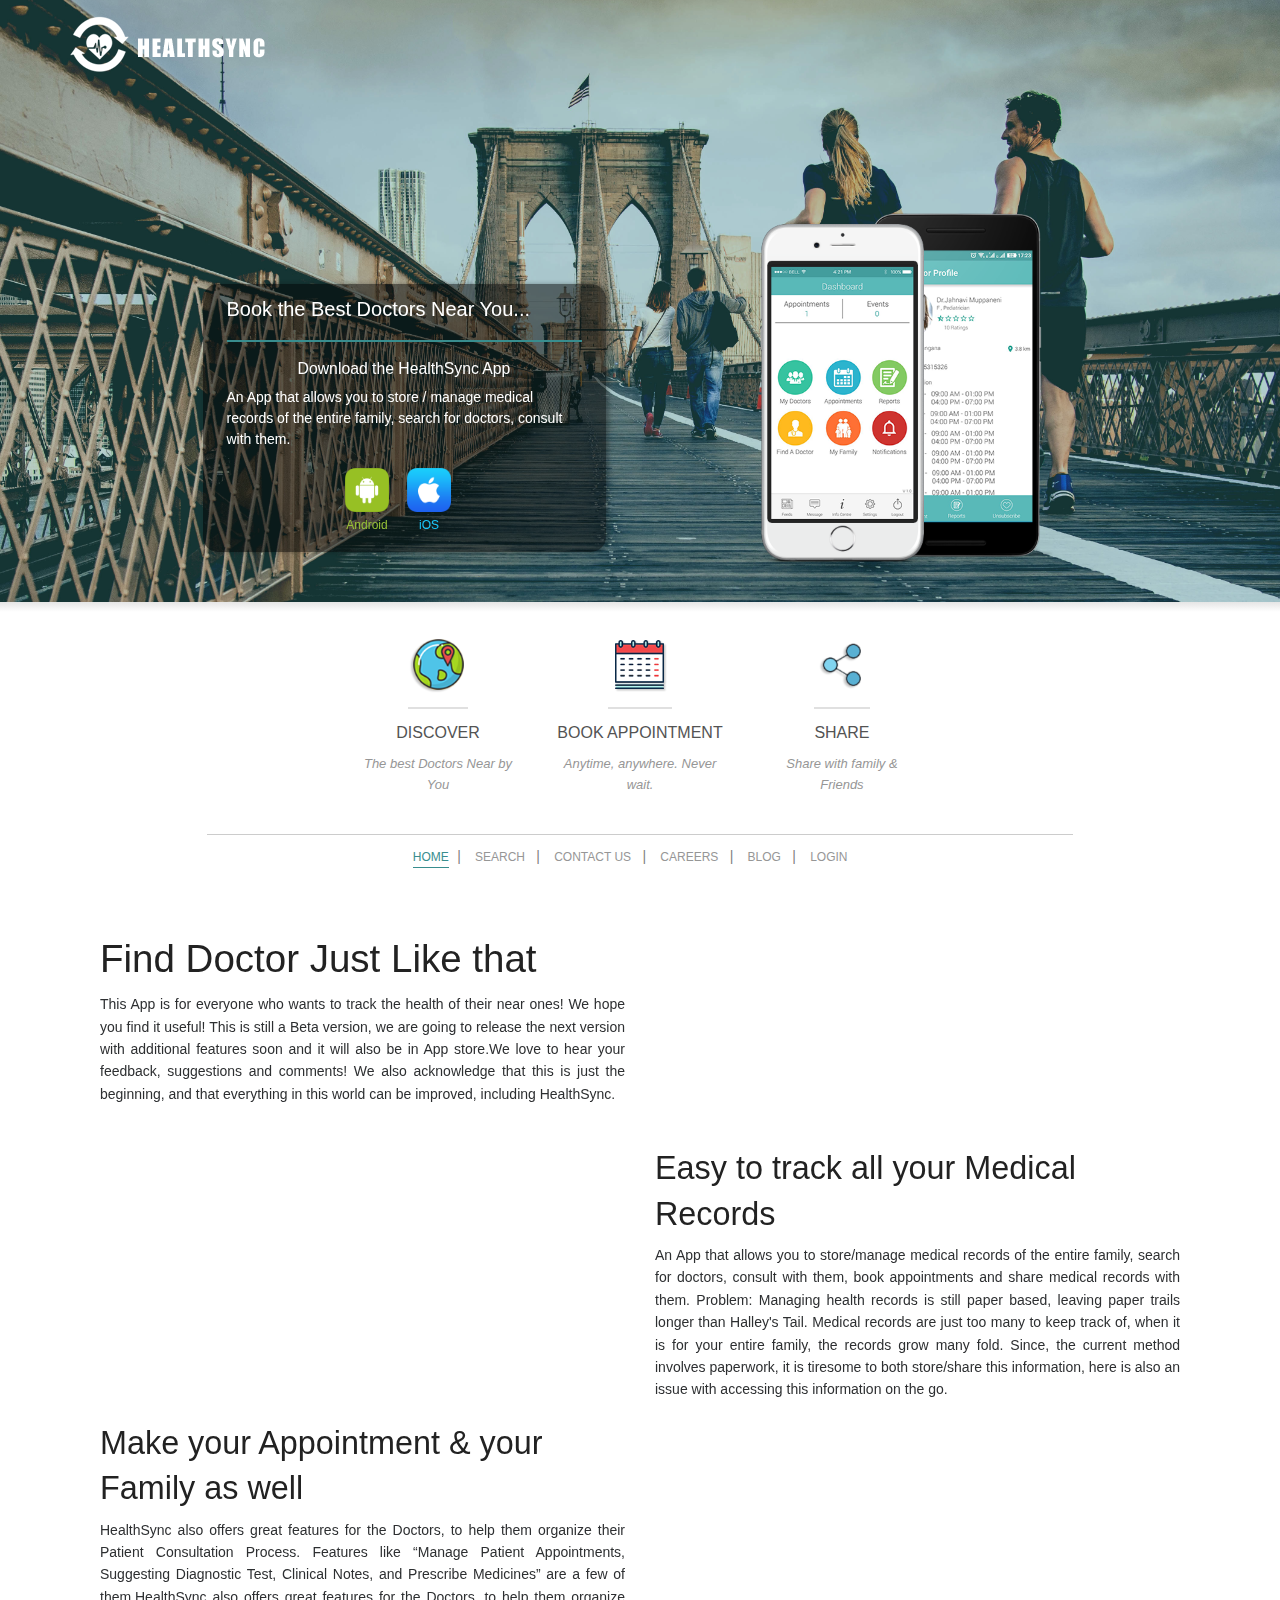
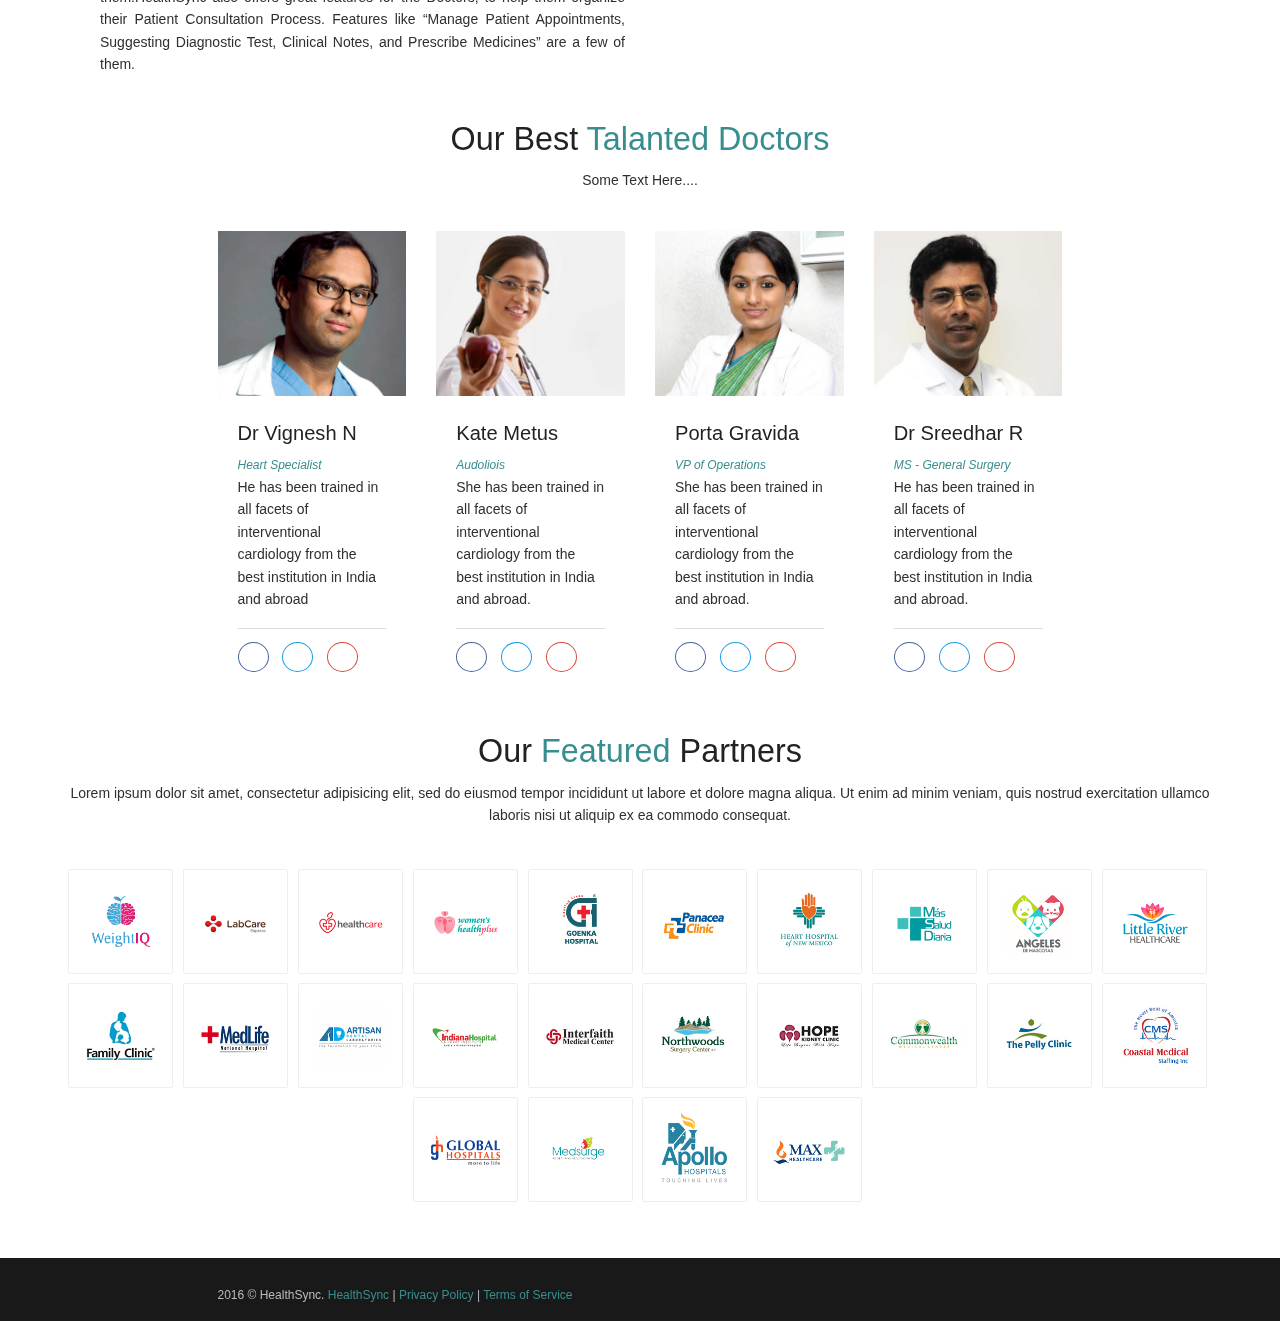
==== commit a7531944: "office" ====
--- a/index.html
+++ b/index.html
@@ -168,7 +168,7 @@
                     <div class="team-v2">
                         <img class="img-responsive" src="img/doctors/004.jpg" alt="" />
                         <div class="inner-team">
-                            <h3>Dr Vignesh N</h3>
+                            <h4>Dr Vignesh N</h4>
                             <small class="color-green" style="font-size:12px; font-style:oblique; font-family:sans-serif">Heart Specialist</small>
                             <p>He has been trained in all facets of interventional cardiology from the best institution in India and abroad</p>
                             <hr>    
@@ -199,9 +199,9 @@
                     <div class="team-v2">
                         <img class="img-responsive" src="img/doctors/001.jpg" alt="" />
                         <div class="inner-team">
-                            <h3>Kate Metus</h3>
+                            <h4>Kate Metus</h4>
                              <small class="color-green" style="font-size:12px; font-style:oblique; font-family:sans-serif">Audoliois</small>
-                            <p>Donec id elit non mi porta gravida at eget metus. Fusce dapibus, justo sit amet risus etiam porta sem...</p>
+                             <p>She has been trained in all facets of interventional cardiology from the best institution in India and abroad.</p>
                             <hr>    
                             <ul class="list-inline team-social">
                                 <li><a data-placement="top" data-toggle="tooltip" class="fb tooltips" data-original-title="Facebook" href="#"><i class="fa fa-facebook"></i></a></li>
@@ -218,9 +218,9 @@
                     <div class="team-v2">
                         <img class="img-responsive" src="img/doctors/002.jpg" alt="" />
                         <div class="inner-team">
-                            <h3>Porta Gravida</h3>
+                            <h4>Porta Gravida</h4>
                              <small class="color-green" style="font-size:12px; font-style:oblique; font-family:sans-serif">VP of Operations</small>
-                            <p>Donec id elit non mi porta gravida at eget metus. Fusce dapibus, justo sit amet risus etiam porta sem...</p>
+                             <p>She has been trained in all facets of interventional cardiology from the best institution in India and abroad.</p>
                             <hr>    
                             <ul class="list-inline team-social">
                                 <li>
@@ -249,9 +249,9 @@
                     <div class="team-v2">
                         <img class="img-responsive" src="img/doctors/003.jpg" alt="" />
                         <div class="inner-team">
-                            <h3>Donec Elisson</h3>
-                            <small class="color-green">Director, R &amp; D Talent</small>
-                            <p>Donec id elit non mi porta gravida at eget metus. Fusce dapibus, justo sit amet risus etiam porta sem...</p>
+                            <h4>Dr Sreedhar R</h4>
+                            <small class="color-green" style="font-size:12px; font-style:oblique; font-family:sans-serif">MS - General Surgery</small>
+                            <p>He has been trained in all facets of interventional cardiology from the best institution in India and abroad.</p>
                             <hr>    
                             <ul class="list-inline team-social">
                                 <li>
@@ -483,134 +483,6 @@
  
         <!-- Footer -->
         <div class="footer-v4">
-            <div class="footer">
-                <div class="container">
-                    <div class="row">
-                        <!-- About -->
-                        <div class="col-md-4 md-margin-bottom-40">
-                            <a href="index.html"><img class="footer-logo" src="assets/img/logo-2.png" alt=""></a>
-                            <p>About HealthSync.</p>
-                            <br>
-                            <ul class="list-unstyled address-list margin-bottom-20">
-                                <li><i class="fa fa-angle-right"></i>Banjara Hills</li>
-                                <li><i class="fa fa-angle-right"></i>Phone: 800 123 3456</li>
-                                <li><i class="fa fa-angle-right"></i>Fax: 800 123 3456</li>
-                                <li><i class="fa fa-angle-right"></i>Email: info@healthsync.com</li>
-                            </ul>
-
-                            <ul class="list-inline shop-social">
-                                <li><a href="#"><i class="fb rounded-1x fa fa-facebook"></i></a></li>
-                                <li><a href="#"><i class="tw rounded-1x fa fa-twitter"></i></a></li>
-                                <li><a href="#"><i class="gp rounded-1x fa fa-google-plus"></i></a></li>
-                                <li><a href="#"><i class="yt rounded-1x fa fa-youtube"></i></a></li>
-                            </ul>
-                        </div>
-                        <!-- End About -->                    
-
-                        <!-- Simple List -->
-                        <div class="col-md-2 col-sm-3">
-                            <div class="row">
-                                <div class="col-sm-12 col-xs-6">
-                                    <h2 class="thumb-headline">Secciones</h2>
-                                    <ul class="list-unstyled simple-list margin-bottom-20">
-                                        <li><a href="#">Ultima Hora</a></li>
-                                        <li><a href="#">Exclusiva</a></li>
-                                        <li><a href="#">Documentos </a></li>
-                                        <li><a href="#">Francisco papa</a></li>
-                                        <li>...</li>
-                                    </ul>
-                                </div>    
-
-                                <div class="col-sm-12 col-xs-6">
-                                    <h2 class="thumb-headline">Temas</h2>
-                                    <ul class="list-unstyled simple-list">
-                                        <li><a href="#">Ultima Hora</a></li>
-                                        <li><a href="#">Exclusiva</a></li>
-                                        <li><a href="#">Documentos </a></li>
-                                        <li><a href="#">Francisco papa</a></li>
-                                        <li>...</li>
-                                    </ul>
-                                </div>
-                            </div>
-                        </div>    
-
-                        <div class="col-md-2 col-sm-3">
-                            <div class="row">
-                                <div class="col-sm-12 col-xs-6">
-                                    <h2 class="thumb-headline">Utilidades</h2>
-                                    <ul class="list-unstyled simple-list margin-bottom-20">
-                                        <li><a href="#">Ultima Hora</a></li>
-                                        <li><a href="#">Exclusiva</a></li>
-                                        <li><a href="#">Documentos </a></li>
-                                        <li>...</li>
-                                    </ul>
-                                </div>    
-
-                                <div class="col-sm-12 col-xs-6">
-                                    <h2 class="thumb-headline">Documentos</h2>
-                                    <ul class="list-unstyled simple-list">
-                                        <li><a href="#">Ultima Hora</a></li>
-                                        <li><a href="#">Exclusiva</a></li>
-                                        <li><a href="#">Documentos </a></li>
-                                        <li><a href="#">Francisco papa</a></li>
-                                        <li>...</li>
-                                    </ul>
-                                </div>
-                            </div>        
-                        </div>
-
-                        <div class="col-md-2 col-sm-3">
-                            <div class="row">
-                                <div class="col-sm-12 col-xs-6">
-                                    <h2 class="thumb-headline">Publicidad</h2>
-                                    <ul class="list-unstyled simple-list margin-bottom-20">
-                                        <li><a href="#">Ultima Hora</a></li>
-                                        <li><a href="#">Exclusiva</a></li>
-                                        <li><a href="#">Documentos </a></li>
-                                        <li><a href="#">Francisco papa</a></li>
-                                        <li>...</li>
-                                    </ul>
-                                </div>    
-
-                                <div class="col-sm-12 col-xs-6">
-                                    <h2 class="thumb-headline">Contacto</h2>
-                                    <ul class="list-unstyled simple-list">
-                                        <li><a href="#">Ultima Hora</a></li>
-                                        <li><a href="#">Exclusiva</a></li>
-                                        <li><a href="#">Documentos </a></li>
-                                        <li><a href="#">Francisco papa</a></li>
-                                        <li>...</li>
-                                    </ul>
-                                </div>
-                            </div>        
-                        </div>
-
-                        <div class="col-md-2 col-sm-3">
-                            <div class="row">
-                                <div class="col-sm-12 col-xs-6">
-                                    <h2 class="thumb-headline">Utilidades</h2>
-                                    <ul class="list-unstyled simple-list margin-bottom-20">
-                                        <li><a href="#">Ultima Hora</a></li>
-                                        <li><a href="#">Exclusiva</a></li>
-                                        <li>...</li>
-                                    </ul>
-                                </div>
-                                    
-                                <div class="col-sm-12 col-xs-6">
-                                    <h2 class="thumb-headline">Documentos</h2>
-                                    <ul class="list-unstyled simple-list">
-                                        <li><a href="#">Ultima Hora</a></li>
-                                        <li><a href="#">Exclusiva</a></li>
-                                        <li>...</li>
-                                    </ul>
-                                </div>
-                            </div>        
-                        </div>
-                        <!-- End Simple List -->
-                    </div>
-                </div><!--/end continer-->
-            </div><!--/footer-->
-
             <div class="copyright">
                 <div class="container">
                     <div class="row">
--- a/css/style.css
+++ b/css/style.css
@@ -19005,7 +19005,7 @@
 .team-v2 .inner-team {
     padding: 20px;
     background: #fff;
-    text-align: center;
+    text-align: left;
 }
 
 /* Social */
@@ -19153,5 +19153,4 @@
 .high-rated .star-vote li {
 	padding: 0;
 }
-    
     